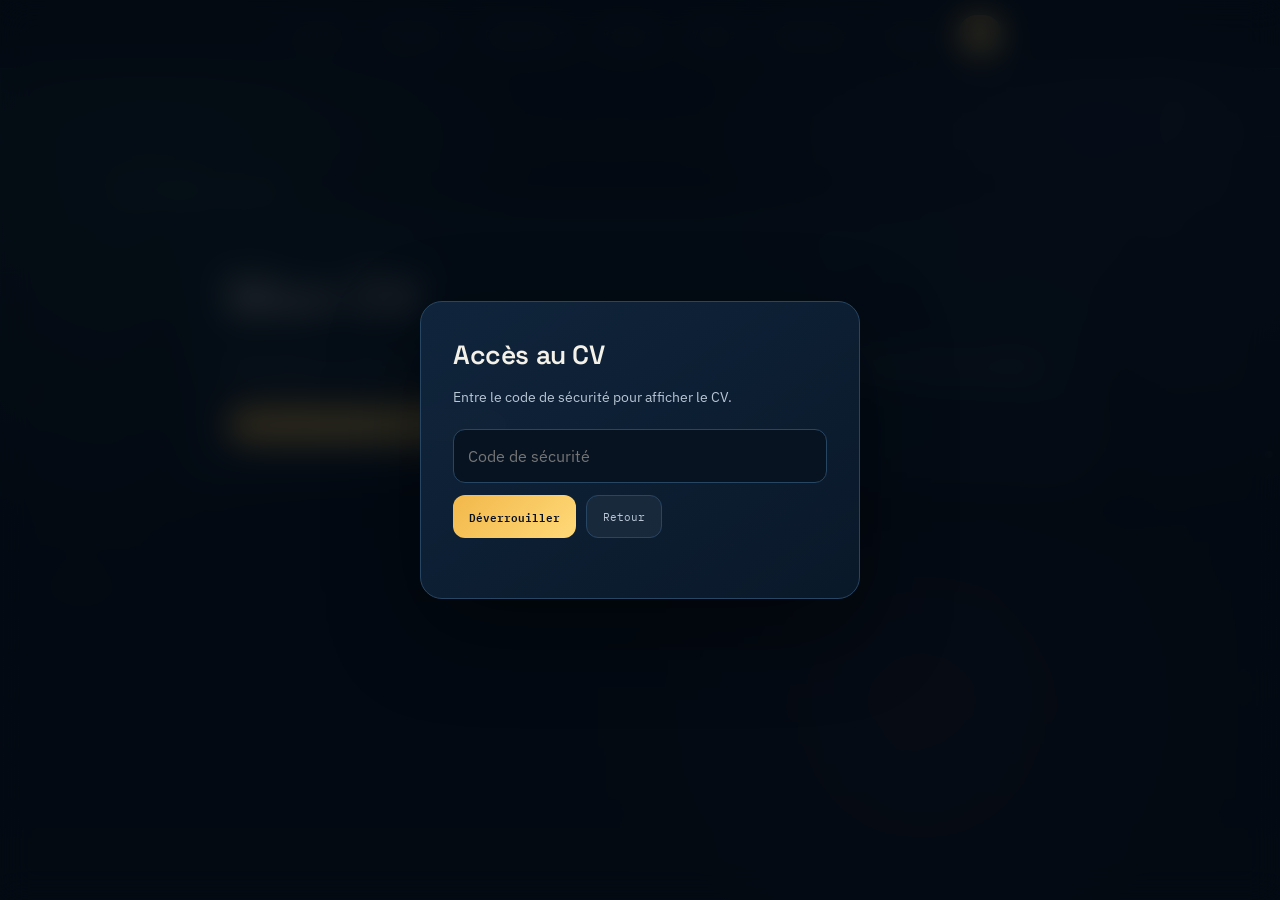
==== cv.html @ 7e49a208 "Add files via upload" ====
<!DOCTYPE html>
<html lang="fr">
<head>
<meta charset="UTF-8">
<meta name="viewport" content="width=device-width, initial-scale=1.0">
<title>Youssef Meftah — CV</title>
<link rel="preconnect" href="https://fonts.googleapis.com">
<link rel="preconnect" href="https://fonts.gstatic.com" crossorigin>
<link href="https://fonts.googleapis.com/css2?family=Space+Grotesk:wght@400;500;600;700&family=IBM+Plex+Sans:wght@400;500;600&family=IBM+Plex+Mono:wght@400;500&display=swap" rel="stylesheet">
<link rel="stylesheet" href="style.css">
</head>
<body>
<canvas id="netCanvas"></canvas><div class="bg-grid"></div><div class="bg-vignette"></div>
<nav class="rail">
  <div class="rail-nav">
    <a class="rail-dot" href="index.html"><span class="rail-label">Accueil</span></a>
    <a class="rail-dot" href="formation.html"><span class="rail-label">Formation</span></a>
    <a class="rail-dot" href="competences.html"><span class="rail-label">Compétences</span></a>
    <a class="rail-dot" href="projet.html"><span class="rail-label">Projets</span></a>
    <a class="rail-dot" href="veille.html"><span class="rail-label">Veille</span></a>
    <a class="rail-dot" href="experience.html"><span class="rail-label">Expérience</span></a>
    <a class="rail-dot" href="contact.html"><span class="rail-label">Contact</span></a>
    <a class="rail-dot active" href="cv.html"><span class="rail-label">CV</span></a>
  </div>
</nav>
<main>
  <section class="cv-page">
    <div class="section-tag">DOCUMENT SÉCURISÉ</div>
    <div class="cv-card">
      <h1>Mon CV</h1>
      <p>Cette page est protégée par un code. Une fois déverrouillée, le CV PDF sera affiché directement dans le portfolio.</p>
      <a class="cv-link" id="openPdf" href="#">Ouvrir le PDF dans un nouvel onglet ↗</a>
      <iframe class="cv-frame" id="cvFrame" title="CV de Youssef Meftah" hidden></iframe>
    </div>
  </section>
</main>
<div class="password-overlay" id="passwordOverlay">
  <form class="password-box" id="passwordForm">
    <h2>Accès au CV</h2>
    <p>Entre le code de sécurité pour afficher le CV.</p>
    <input id="passwordInput" type="password" autocomplete="off" placeholder="Code de sécurité" aria-label="Code de sécurité">
    <div class="password-actions"><button class="password-submit" type="submit">Déverrouiller</button><button class="password-cancel" type="button" id="cancelBtn">Retour</button></div>
    <div class="password-error" id="passwordError"></div>
  </form>
</div>
<script src="script.js"></script>
<script>
// Code modifiable ici si tu veux en choisir un autre.
const CV_PASSWORD = 'YM2026';
// Le lien Drive fourni sert de source du PDF tant que le fichier PDF n'est pas placé localement dans /cv.pdf.
const CV_URL = 'https://drive.google.com/file/d/17e1IeGtZSsavejXUnWCN0f8Q3zeTDDX7/view?usp=sharing';
const overlay=document.getElementById('passwordOverlay');
const form=document.getElementById('passwordForm');
const input=document.getElementById('passwordInput');
const error=document.getElementById('passwordError');
const frame=document.getElementById('cvFrame');
const openPdf=document.getElementById('openPdf');
const cancel=document.getElementById('cancelBtn');
form.addEventListener('submit',(e)=>{
  e.preventDefault();
  if(input.value===CV_PASSWORD){
    overlay.classList.add('hidden');
    frame.hidden=false;
    frame.src=CV_URL;
    openPdf.href=CV_URL;
    openPdf.target='_blank';
    sessionStorage.setItem('cv_unlocked','1');
  }else{ error.textContent='Code incorrect. Réessaie.'; input.select(); }
});
cancel.addEventListener('click',()=>location.href='index.html');
if(sessionStorage.getItem('cv_unlocked')==='1'){
  overlay.classList.add('hidden'); frame.hidden=false; frame.src=CV_URL; openPdf.href=CV_URL; openPdf.target='_blank';
}
</script>
</body>
</html>
---- style.css ----
:root{
  --ink:#07111f;
  --ink-2:#0b1a2d;
  --panel:#10253d;
  --panel-2:#0d2035;
  --line:#274664;
  --line-soft:#1b3550;
  --paper:#f4f1e8;
  --paper-dim:#b8c6d5;
  --paper-faint:#7f95aa;
  --amber:#f2b84b;
  --teal:#62d0bd;
  --violet:#a99cff;
  --pink:#ef7fc2;
  --blue:#6eb7ff;
  --max:1180px;
}

*{margin:0;padding:0;box-sizing:border-box;}
html{scroll-behavior:smooth;}
body{
  background:var(--ink);
  color:var(--paper);
  font-family:'IBM Plex Sans',sans-serif;
  font-size:16px;line-height:1.65;
  -webkit-font-smoothing:antialiased;overflow-x:hidden;
}
h1,h2,h3,.display{font-family:'Space Grotesk',sans-serif;font-weight:600;letter-spacing:-.015em;color:var(--paper);}
.mono{font-family:'IBM Plex Mono',monospace;} a{color:inherit;text-decoration:none;}

.bg-grid{position:fixed;inset:0;z-index:0;background-image:linear-gradient(rgba(39,70,100,.45) 1px,transparent 1px),linear-gradient(90deg,rgba(39,70,100,.45) 1px,transparent 1px);background-size:68px 68px;opacity:.42;mask-image:radial-gradient(ellipse 90% 75% at 50% 0%,black 45%,transparent 92%);-webkit-mask-image:radial-gradient(ellipse 90% 75% at 50% 0%,black 45%,transparent 92%);}
#netCanvas{position:fixed;inset:0;z-index:0;width:100%;height:100%;opacity:.72;}
.bg-vignette{position:fixed;inset:0;z-index:0;background:radial-gradient(circle at 12% 18%,rgba(98,208,189,.11),transparent 28%),radial-gradient(circle at 86% 12%,rgba(169,156,255,.12),transparent 30%),radial-gradient(circle at 72% 78%,rgba(239,127,194,.08),transparent 25%),linear-gradient(180deg,transparent 0%,var(--ink) 94%);pointer-events:none;}

/* navigation */
.rail{position:fixed;top:0;left:0;right:0;width:auto;height:auto;display:flex;align-items:center;justify-content:center;padding:15px 24px;border-right:0;border-bottom:1px solid rgba(98,208,189,.16);z-index:20;background:rgba(7,17,31,.82);backdrop-filter:blur(16px);box-shadow:0 8px 35px rgba(0,0,0,.18);}
.rail-mark,.rail-foot{display:none;}
.rail-nav{display:flex;align-items:center;justify-content:center;gap:7px;flex-wrap:wrap;}
.rail-dot{position:relative;width:auto;height:auto;border:1px solid transparent;border-radius:999px;background:transparent;cursor:pointer;transition:background .25s,border-color .25s,color .25s,transform .25s;padding:9px 14px;color:var(--paper-dim);font-family:'IBM Plex Mono',monospace;font-size:11px;letter-spacing:.035em;}
.rail-dot .rail-label{position:static;transform:none;opacity:1;pointer-events:auto;color:inherit;font:inherit;}
.rail-dot:hover{color:var(--paper);border-color:var(--line);background:rgba(98,208,189,.07);transform:translateY(-1px);}
.rail-dot.active{color:var(--ink);background:linear-gradient(135deg,var(--amber),#ffd978);border-color:var(--amber);transform:none;box-shadow:0 6px 18px rgba(242,184,75,.18);}
.topbar{display:none;}

main{flex:1;margin-left:0;width:100%;padding-top:82px;position:relative;z-index:1;}
section{position:relative;padding:120px 64px;max-width:var(--max);margin:0 auto;}
.section-tag{font-family:'IBM Plex Mono',monospace;font-size:12px;color:var(--teal);letter-spacing:.07em;margin-bottom:14px;display:flex;align-items:center;gap:8px;}
.section-tag::before{content:"";width:28px;height:2px;background:linear-gradient(90deg,var(--teal),var(--violet));border-radius:2px;}

#accueil{min-height:calc(100vh - 82px);display:flex;flex-direction:column;justify-content:center;padding-top:70px;padding-bottom:70px;}
.hero-eyebrow{font-family:'IBM Plex Mono',monospace;font-size:13px;color:var(--paper-dim);margin-bottom:22px;opacity:0;animation:riseIn .7s ease forwards .1s;}
.hero-title{font-size:clamp(3.2rem,8vw,6.8rem);line-height:.94;font-weight:700;opacity:0;animation:riseIn .8s ease forwards .25s;background:linear-gradient(105deg,var(--paper) 18%,var(--amber) 52%,var(--pink) 76%,var(--teal) 100%);-webkit-background-clip:text;background-clip:text;-webkit-text-fill-color:transparent;color:var(--paper);}
.hero-role{font-size:clamp(1.1rem,2vw,1.5rem);color:var(--paper-dim);font-weight:400;margin-top:20px;max-width:720px;opacity:0;animation:riseIn .8s ease forwards .4s;}
@keyframes riseIn{from{opacity:0;transform:translateY(16px)}to{opacity:1;transform:translateY(0)}}
.status-panel{margin-top:52px;display:grid;grid-template-columns:repeat(4,minmax(140px,1fr));max-width:900px;border:1px solid var(--line);border-radius:18px;overflow:hidden;background:linear-gradient(135deg,rgba(16,37,61,.74),rgba(13,32,53,.55));box-shadow:0 18px 50px rgba(0,0,0,.16);opacity:0;animation:riseIn .8s ease forwards .6s;}
.status-item{padding:20px 22px;border-right:1px solid var(--line);}.status-item:last-child{border-right:none;}
.status-label{font-family:'IBM Plex Mono',monospace;font-size:10.5px;letter-spacing:.08em;color:var(--paper-faint);margin-bottom:8px;}
.status-value{font-size:14.5px;color:var(--paper);font-weight:500;display:flex;align-items:center;gap:7px;}.led{width:7px;height:7px;border-radius:50%;background:var(--teal);box-shadow:0 0 10px var(--teal);animation:pulse 2.4s ease-in-out infinite;flex-shrink:0;}@keyframes pulse{0%,100%{opacity:1}50%{opacity:.35}}

.timeline{margin-top:50px;display:flex;flex-direction:column}.timeline-item{display:grid;grid-template-columns:110px 30px 1fr;gap:0 24px;padding-bottom:44px;position:relative}.timeline-item:last-child{padding-bottom:0}.timeline-years{font-family:'IBM Plex Mono',monospace;font-size:13px;color:var(--teal);padding-top:2px}.timeline-rail{display:flex;flex-direction:column;align-items:center}.timeline-node{width:12px;height:12px;border:2px solid var(--amber);background:var(--ink);border-radius:50%;flex-shrink:0;margin-top:2px;box-shadow:0 0 14px rgba(242,184,75,.25)}.timeline-node.violet{border-color:var(--violet)}.timeline-line{width:1px;flex:1;background:linear-gradient(var(--line),rgba(39,70,100,.1));margin-top:6px}.timeline-item:last-child .timeline-line{display:none}.timeline-content h3{font-size:1.15rem;margin-bottom:6px}.timeline-content .school{color:var(--paper-dim);font-size:14px;margin-bottom:10px}.timeline-content p{color:var(--paper-faint);font-size:14.5px;max-width:560px}.status-chip{display:inline-block;margin-top:12px;font-family:'IBM Plex Mono',monospace;font-size:10.5px;letter-spacing:.05em;padding:5px 11px;border:1px solid var(--line);border-radius:999px;color:var(--paper-dim);}

.skills-grid{margin-top:50px;display:grid;grid-template-columns:repeat(2,1fr);border-top:1px solid var(--line);border-left:1px solid var(--line);border-radius:16px;overflow:hidden}.skill-mod{border-right:1px solid var(--line);border-bottom:1px solid var(--line);border-top:3px solid var(--line);padding:32px 34px;background:rgba(16,37,61,.3)}.skill-mod.c-teal{border-top-color:var(--teal)}.skill-mod.c-amber{border-top-color:var(--amber)}.skill-mod.c-violet{border-top-color:var(--violet)}.skill-mod-head{display:flex;align-items:center;justify-content:space-between;margin-bottom:18px}.skill-mod h3{font-size:1.05rem}.skill-index{font-family:'IBM Plex Mono',monospace;font-size:11px;color:var(--paper-faint)}.skill-mod ul{list-style:none;display:flex;flex-direction:column;gap:9px}.skill-mod li{font-size:14px;color:var(--paper-dim);padding-left:16px;position:relative}.skill-mod li::before{content:"";position:absolute;left:0;top:8px;width:7px;height:2px;background:var(--teal);border-radius:2px}.langs-row{margin-top:36px;display:flex;gap:56px;flex-wrap:wrap}.lang-item .status-label{margin-bottom:6px}.lang-bar{width:150px;height:4px;background:var(--line);position:relative;border-radius:5px}.lang-bar span{position:absolute;left:0;top:0;bottom:0;background:linear-gradient(90deg,var(--amber),var(--pink));border-radius:5px}.langs-list{margin-top:36px;display:flex;flex-wrap:wrap;gap:10px}.tag{font-family:'IBM Plex Mono',monospace;font-size:12px;color:var(--paper-dim);border:1px solid var(--line);border-radius:999px;padding:6px 12px;background:rgba(98,208,189,.03)}.block-label{font-family:'IBM Plex Mono',monospace;font-size:10.5px;letter-spacing:.08em;color:var(--paper-faint);margin-top:40px;margin-bottom:14px;}

.case-file{margin-top:50px;border:1px solid var(--line);border-radius:18px;overflow:hidden;background:rgba(16,37,61,.28);box-shadow:0 20px 55px rgba(0,0,0,.13)}.case-accent{height:5px;background:linear-gradient(90deg,var(--amber),var(--pink),var(--teal),var(--violet))}.case-head{padding:28px 34px;border-bottom:1px solid var(--line);display:flex;justify-content:space-between;align-items:flex-start;gap:24px;flex-wrap:wrap}.case-head h3{font-size:1.4rem;max-width:520px}.case-meta{display:flex;flex-direction:column;gap:6px;font-family:'IBM Plex Mono',monospace;font-size:11.5px;color:var(--paper-faint);text-align:right}.case-body{padding:30px 34px;display:grid;grid-template-columns:1fr 260px;gap:40px}.case-body p{color:var(--paper-dim);font-size:14.5px;margin-bottom:14px}.case-body p:last-child{margin-bottom:0}.case-side{border-left:1px solid var(--line);padding-left:28px}.case-side h4{font-family:'IBM Plex Mono',monospace;font-size:11px;letter-spacing:.06em;color:var(--teal);margin-bottom:14px}.case-side ul{list-style:none;display:flex;flex-direction:column;gap:10px}.case-side li{font-size:13.5px;color:var(--paper-dim);padding-left:14px;border-left:1px solid var(--line)}.secondary-note{margin-top:22px;font-size:13px;color:var(--paper-faint);font-family:'IBM Plex Mono',monospace;}
.veille-box{margin-top:44px;display:flex;align-items:flex-start;gap:24px;border:1px solid var(--line);border-radius:18px;padding:30px 34px;max-width:720px;background:rgba(16,37,61,.28)}.signal{width:12px;height:12px;border-radius:50%;background:var(--teal);margin-top:6px;flex-shrink:0;box-shadow:0 0 0 0 rgba(98,208,189,.5);animation:ring 2.6s ease-out infinite}@keyframes ring{0%{box-shadow:0 0 0 0 rgba(98,208,189,.4)}70%{box-shadow:0 0 0 14px rgba(98,208,189,0)}100%{box-shadow:0 0 0 0 rgba(98,208,189,0)}}.veille-box p{color:var(--paper-dim);font-size:14.5px;max-width:560px}
.exp-item{margin-top:44px;display:grid;grid-template-columns:220px 1fr;gap:32px;border-top:1px solid var(--line);padding-top:28px}.exp-when{font-family:'IBM Plex Mono',monospace;font-size:12.5px;color:var(--teal)}.exp-content h3{font-size:1.1rem;margin-bottom:6px}.exp-content .role{color:var(--paper-dim);font-size:14px;margin-bottom:10px}.exp-content p{color:var(--paper-faint);font-size:14px;max-width:560px}.exp-content p:not(:last-child){margin-bottom:8px}
#contact{padding-bottom:80px}.contact-grid{margin-top:46px;display:grid;grid-template-columns:1fr 1fr;gap:60px}.contact-line{display:flex;justify-content:space-between;padding:16px 0;border-bottom:1px solid var(--line-soft);font-size:14.5px}.contact-line span:first-child{font-family:'IBM Plex Mono',monospace;font-size:11px;color:var(--paper-faint);letter-spacing:.05em}.contact-line a,.contact-line span.val{color:var(--paper)}.contact-line a:hover{color:var(--amber)}.interests{display:flex;flex-wrap:wrap;gap:10px;margin-top:4px}
footer{display:none;}

/* CV */
.cv-page{min-height:calc(100vh - 82px);padding-top:100px}.cv-card{max-width:900px;margin:0 auto;border:1px solid var(--line);border-radius:22px;background:rgba(16,37,61,.38);padding:36px;box-shadow:0 25px 70px rgba(0,0,0,.2)}.cv-card h1{font-size:clamp(2rem,5vw,3.4rem);margin-bottom:10px}.cv-card>p{color:var(--paper-dim);margin-bottom:26px}.cv-link{display:inline-flex;align-items:center;gap:8px;padding:11px 16px;border-radius:999px;background:linear-gradient(135deg,var(--amber),#ffd978);color:var(--ink);font-family:'IBM Plex Mono',monospace;font-size:11px;font-weight:600}.cv-frame{width:100%;height:720px;margin-top:26px;border:1px solid var(--line);border-radius:14px;background:#fff;}
.password-overlay{position:fixed;inset:0;z-index:50;display:flex;align-items:center;justify-content:center;padding:24px;background:rgba(3,9,17,.82);backdrop-filter:blur(16px)}.password-box{width:min(440px,100%);padding:32px;border:1px solid var(--line);border-radius:22px;background:linear-gradient(145deg,rgba(16,37,61,.98),rgba(10,25,42,.98));box-shadow:0 30px 90px rgba(0,0,0,.45)}.password-box h2{font-size:1.65rem;margin-bottom:8px}.password-box p{color:var(--paper-dim);font-size:14px;margin-bottom:20px}.password-box input{width:100%;padding:13px 14px;border-radius:12px;border:1px solid var(--line);background:#071321;color:var(--paper);outline:none;font:inherit}.password-box input:focus{border-color:var(--teal);box-shadow:0 0 0 3px rgba(98,208,189,.1)}.password-actions{display:flex;gap:10px;margin-top:12px}.password-actions button{border:0;border-radius:12px;padding:12px 16px;font-family:'IBM Plex Mono',monospace;font-size:11px;cursor:pointer}.password-submit{background:linear-gradient(135deg,var(--amber),#ffd978);color:var(--ink);font-weight:600}.password-cancel{background:rgba(255,255,255,.05);color:var(--paper-dim);border:1px solid var(--line)!important}.password-error{color:#ff8e9e;font-size:12px;margin-top:10px;min-height:18px}.hidden{display:none!important}

@media (prefers-reduced-motion:reduce){.hero-eyebrow,.hero-title,.hero-role,.status-panel{animation:none;opacity:1}.led,.signal{animation:none}}
@media (max-width:860px){
  .rail{padding:10px 12px;justify-content:flex-start;overflow-x:auto}.rail-nav{justify-content:flex-start;flex-wrap:nowrap;min-width:max-content}.rail-dot{padding:8px 11px;font-size:10px}.rail-mark,.rail-foot{display:none}.topbar{display:none}main{padding-top:66px}section{padding:80px 24px}.status-panel{grid-template-columns:repeat(2,1fr)}.status-item:nth-child(2){border-right:none}.skills-grid{grid-template-columns:1fr}.case-body{grid-template-columns:1fr}.case-side{border-left:none;padding-left:0;border-top:1px solid var(--line);padding-top:22px}.exp-item{grid-template-columns:1fr;gap:10px}.contact-grid{grid-template-columns:1fr;gap:36px}.timeline-item{grid-template-columns:80px 24px 1fr}.cv-page{padding-top:75px}.cv-card{padding:24px}.cv-frame{height:65vh}
}
@media (max-width:560px){.status-panel{grid-template-columns:1fr}.status-item{border-right:none;border-bottom:1px solid var(--line)}.status-item:last-child{border-bottom:none}.rail-dot{padding:8px 9px}.rail-nav{gap:3px}.hero-title{font-size:clamp(3rem,18vw,5rem)}}
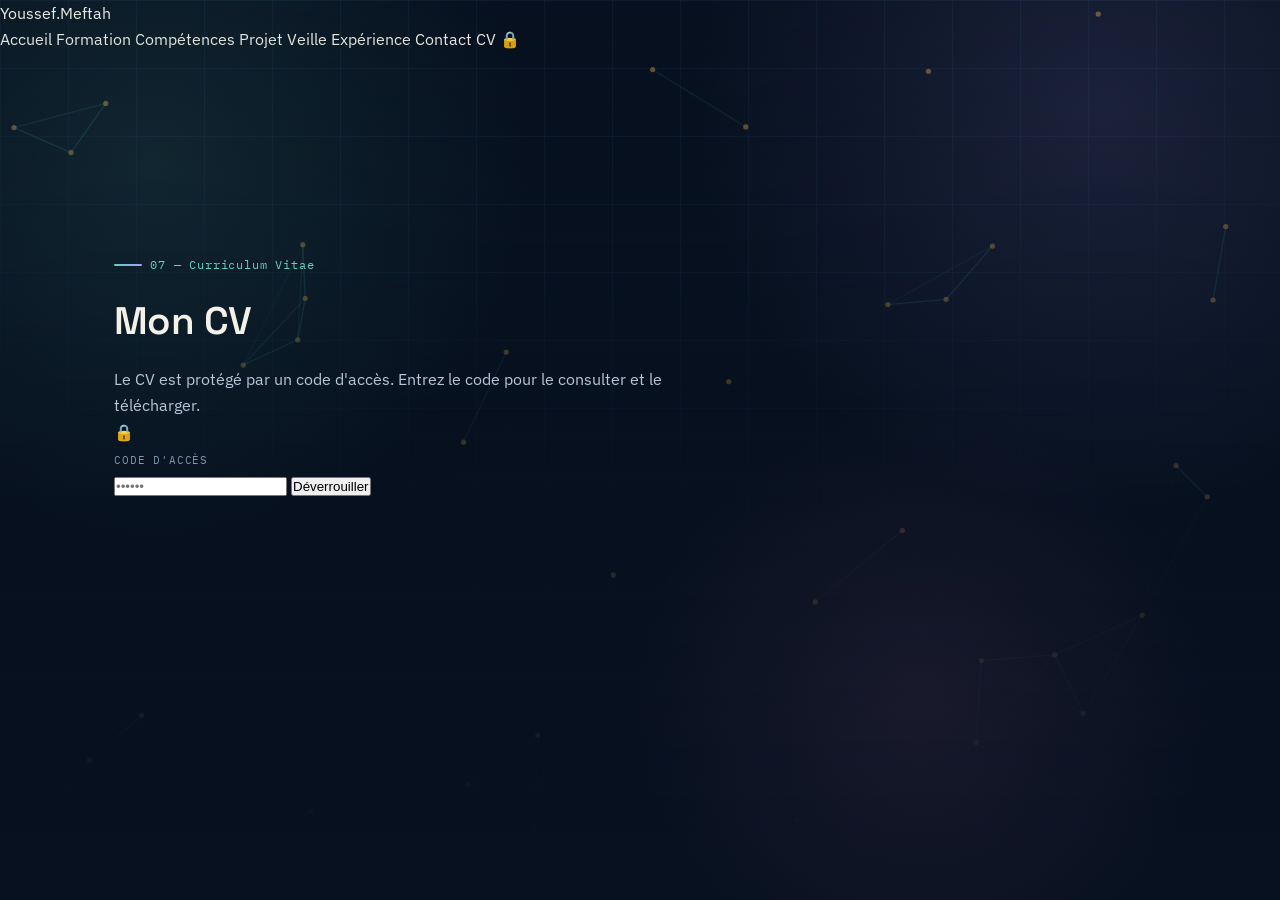
==== commit b6c6ee68: "Update cv.html" ====
--- a/cv.html
+++ b/cv.html
@@ -3,74 +3,67 @@
 <head>
 <meta charset="UTF-8">
 <meta name="viewport" content="width=device-width, initial-scale=1.0">
-<title>Youssef Meftah — CV</title>
+<title>CV — Youssef Meftah</title>
 <link rel="preconnect" href="https://fonts.googleapis.com">
 <link rel="preconnect" href="https://fonts.gstatic.com" crossorigin>
 <link href="https://fonts.googleapis.com/css2?family=Space+Grotesk:wght@400;500;600;700&family=IBM+Plex+Sans:wght@400;500;600&family=IBM+Plex+Mono:wght@400;500&display=swap" rel="stylesheet">
 <link rel="stylesheet" href="style.css">
 </head>
 <body>
-<canvas id="netCanvas"></canvas><div class="bg-grid"></div><div class="bg-vignette"></div>
-<nav class="rail">
-  <div class="rail-nav">
-    <a class="rail-dot" href="index.html"><span class="rail-label">Accueil</span></a>
-    <a class="rail-dot" href="formation.html"><span class="rail-label">Formation</span></a>
-    <a class="rail-dot" href="competences.html"><span class="rail-label">Compétences</span></a>
-    <a class="rail-dot" href="projet.html"><span class="rail-label">Projets</span></a>
-    <a class="rail-dot" href="veille.html"><span class="rail-label">Veille</span></a>
-    <a class="rail-dot" href="experience.html"><span class="rail-label">Expérience</span></a>
-    <a class="rail-dot" href="contact.html"><span class="rail-label">Contact</span></a>
-    <a class="rail-dot active" href="cv.html"><span class="rail-label">CV</span></a>
-  </div>
-</nav>
+
+<div class="page-transition"></div>
+<canvas id="netCanvas"></canvas>
+<div class="bg-grid"></div>
+<div class="bg-vignette"></div>
+
+<header class="topnav">
+  <a class="brand" href="index.html">Youssef<span>.</span>Meftah</a>
+  <nav class="topnav-links">
+    <a class="nav-link" href="index.html">Accueil</a>
+    <a class="nav-link" href="formation.html">Formation</a>
+    <a class="nav-link" href="competences.html">Compétences</a>
+    <a class="nav-link" href="projet.html">Projet</a>
+    <a class="nav-link" href="veille.html">Veille</a>
+    <a class="nav-link" href="experience.html">Expérience</a>
+    <a class="nav-link" href="contact.html">Contact</a>
+    <a class="nav-link active" href="cv.html">CV <span class="lock-ico">&#128274;</span></a>
+  </nav>
+</header>
+
 <main>
-  <section class="cv-page">
-    <div class="section-tag">DOCUMENT SÉCURISÉ</div>
-    <div class="cv-card">
-      <h1>Mon CV</h1>
-      <p>Cette page est protégée par un code. Une fois déverrouillée, le CV PDF sera affiché directement dans le portfolio.</p>
-      <a class="cv-link" id="openPdf" href="#">Ouvrir le PDF dans un nouvel onglet ↗</a>
-      <iframe class="cv-frame" id="cvFrame" title="CV de Youssef Meftah" hidden></iframe>
+  <section id="cv">
+    <div class="section-tag">07 — Curriculum Vitae</div>
+    <h2 style="font-size:clamp(1.8rem,3vw,2.6rem)">Mon CV</h2>
+    <p style="color:var(--paper-dim); max-width:560px; margin-top:14px;">Le CV est protégé par un code d'accès. Entrez le code pour le consulter et le télécharger.</p>
+
+    <div class="cv-gate" id="cvGate">
+      <div class="cv-gate-icon">&#128274;</div>
+      <div class="cv-gate-body">
+        <label for="cvCode" class="status-label mono">CODE D'ACCÈS</label>
+        <div class="cv-gate-row">
+          <input id="cvCode" class="cv-input" type="password" inputmode="numeric" placeholder="••••••" autocomplete="off">
+          <button id="cvUnlock" class="cv-btn">Déverrouiller</button>
+        </div>
+        <div id="cvError" class="cv-error"></div>
+      </div>
+    </div>
+
+    <div class="cv-unlocked" id="cvUnlocked" hidden>
+      <div class="cv-toolbar">
+        <span class="status-label mono">CV_YOUSSEF_MEFTAH.PDF</span>
+        <a id="cvDownload" class="cv-btn cv-btn-ghost" href="cv-youssef-meftah.pdf" download>Télécharger</a>
+      </div>
+      <div class="cv-frame-wrap">
+        <iframe id="cvFrame" class="cv-frame" title="CV Youssef Meftah" src=""></iframe>
+      </div>
     </div>
   </section>
+
+  <footer>
+    <span>YOUSSEF MEFTAH · BTS SIO SISR · LYCÉE DE CACHAN</span>
+  </footer>
 </main>
-<div class="password-overlay" id="passwordOverlay">
-  <form class="password-box" id="passwordForm">
-    <h2>Accès au CV</h2>
-    <p>Entre le code de sécurité pour afficher le CV.</p>
-    <input id="passwordInput" type="password" autocomplete="off" placeholder="Code de sécurité" aria-label="Code de sécurité">
-    <div class="password-actions"><button class="password-submit" type="submit">Déverrouiller</button><button class="password-cancel" type="button" id="cancelBtn">Retour</button></div>
-    <div class="password-error" id="passwordError"></div>
-  </form>
-</div>
+
 <script src="script.js"></script>
-<script>
-// Code modifiable ici si tu veux en choisir un autre.
-const CV_PASSWORD = 'YM2026';
-// Le lien Drive fourni sert de source du PDF tant que le fichier PDF n'est pas placé localement dans /cv.pdf.
-const CV_URL = 'https://drive.google.com/file/d/17e1IeGtZSsavejXUnWCN0f8Q3zeTDDX7/view?usp=sharing';
-const overlay=document.getElementById('passwordOverlay');
-const form=document.getElementById('passwordForm');
-const input=document.getElementById('passwordInput');
-const error=document.getElementById('passwordError');
-const frame=document.getElementById('cvFrame');
-const openPdf=document.getElementById('openPdf');
-const cancel=document.getElementById('cancelBtn');
-form.addEventListener('submit',(e)=>{
-  e.preventDefault();
-  if(input.value===CV_PASSWORD){
-    overlay.classList.add('hidden');
-    frame.hidden=false;
-    frame.src=CV_URL;
-    openPdf.href=CV_URL;
-    openPdf.target='_blank';
-    sessionStorage.setItem('cv_unlocked','1');
-  }else{ error.textContent='Code incorrect. Réessaie.'; input.select(); }
-});
-cancel.addEventListener('click',()=>location.href='index.html');
-if(sessionStorage.getItem('cv_unlocked')==='1'){
-  overlay.classList.add('hidden'); frame.hidden=false; frame.src=CV_URL; openPdf.href=CV_URL; openPdf.target='_blank';
-}
-</script>
 </body>
 </html>
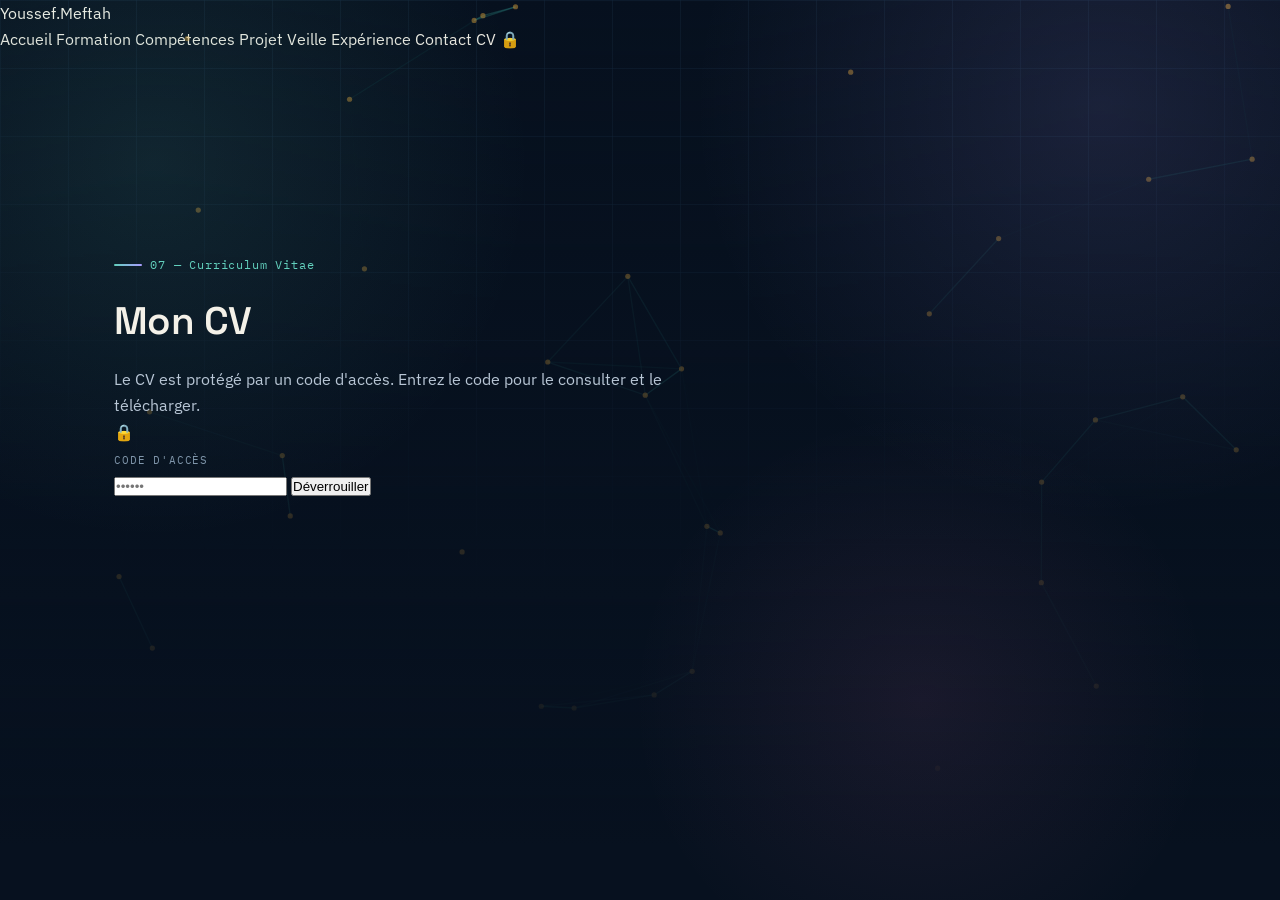
==== commit 9d871b24: "Update cv.html" ====
--- a/cv.html
+++ b/cv.html
@@ -51,7 +51,7 @@
     <div class="cv-unlocked" id="cvUnlocked" hidden>
       <div class="cv-toolbar">
         <span class="status-label mono">CV_YOUSSEF_MEFTAH.PDF</span>
-        <a id="cvDownload" class="cv-btn cv-btn-ghost" href="cv-youssef-meftah.pdf" download>Télécharger</a>
+        <a id="cvDownload" class="cv-btn cv-btn-ghost" download="CV_Youssef_Meftah.pdf">Télécharger</a>
       </div>
       <div class="cv-frame-wrap">
         <iframe id="cvFrame" class="cv-frame" title="CV Youssef Meftah" src=""></iframe>
@@ -65,5 +65,46 @@
 </main>
 
 <script src="script.js"></script>
+<script>
+(function(){
+  const gate = document.getElementById('cvGate');
+  if(!gate) return;
+
+  const CODE = '2007';
+  const input = document.getElementById('cvCode');
+  const btn = document.getElementById('cvUnlock');
+  const error = document.getElementById('cvError');
+  const unlocked = document.getElementById('cvUnlocked');
+  const frame = document.getElementById('cvFrame');
+  const downloadLink = document.getElementById('cvDownload');
+  const PDF_B64 = "[base64]/mTPmR2bxTm8ebh/6zbGZfh12y8d8bNabfjXkw+40LHPzlJ83/aRNzWqzPJ4/jT+X224/mZabH18Px7x96Ne7yXzeTL+Vi4fj8Nq8uxpfH27zr+7H6bHrDx+vdy+r95Ppl2GVh03//J8jj6f9/iVvc39sZpPFolnldfljn7r9526bm+m/7/tz6vvrPjdp/NwSvdyt8mHfLfPQ9c95Mp/NFs087heT3K/+utamC97ztF7+7Ibz2Vl5LUq3Y99cotPYdxdoYY+/19Jp1o5tPH+F9rGvAx08I+iL6vsvq76q+rrqm6pvq76r+v5Pt5W/batOVUvVWrVV7VVH1ZW/rfxt5W8rf1v528rfVv628if609j0l1Ga/jJK05/w/0z0l1Ga/jJK019GafoTnkWiP+E5JvoTnl2iP+HZJfrLKE1/GaXpL6M0/WWUpr+MyVzoF/iFfoFf6Bf4hX6BX+gX+IV+gV/oF/iFfoFf6Bf4hX6BX+gX+IV+gV/oF/iFfoFf6Bf4hX6BX+lX+JV+hV/pV/iVfoVf6Vf4lX6FX+lX+JV+hV/pV/iVfoVf6Vf4lX6FX+lX+JV+hV/pV/iVfoXf6Df4jX6D3+g3+I1+g9/oN/iNfoPf6Df4jX6D3+g3+I1+g9/oN/iNfoPf6Df4jX6D3+g3+I1+g9/pd/idfoff6Xf4nX6H3+l3+J1+h9/pd/idfoff6Xf4nX6H3+l3+J1+h9/pd/idfoff6Xf4nX6HP+gP+IP+gD/oD/iD/oA/6A/4g/6AP+gP+IP+gD/oD/iD/oA/6A/4g/6AP+gP+IP+gD/oD/iD/vOGOG8C7AqsvbdFtDwNQ9lR424cFw9WzqbPb+tzv9vjLrx/[base64]/p73nXNYzLrdbnf5/z8/xpl5Z+Z9n/fZn+d9ZkCEEUJmtBQRlD9+QnLqtMlr7oc778M+qbS6uFZpMtYjhPvDHlw6r0G9+pl+EkJcLuyF5bWzq6/l5n6JEL8R+u+YXbWgfNTWtUEICfD86pEVnuKyXnNyhyA04l54PqACblieMJyE61fhukdFdcP1kQ8mN8J1C8DfVuUtLb4Qdmo7QlkUh3eqi6+vFZ8Q+yKUXQXXak1xtacu9sFP4PpuhIam13rrGy6dRNMQuqmZPq+t89QuKt78MVyfQ8jwKML8Km4/EgCfNGEtzBCln8m7qJwLAAqMEiEiz3H8x6jm0l9Q+yWlR1ECj1RTfnlWGVKReumSGKQF4XWGany2COFLly4h/QcjzM4mJGKFtZayuxzwkYcZRWRA/[base64]/vQeRi9DC8XRgvTaG/GKQrrG+FF/KWQwWWgKXw1P5TfxS/jd0GPRr6cX4aa4JjBvcWv5xfyb/IL0RSKGc6lO8UDrcNjcBxax63DI7ETj+SOoOcZ/sPwOjxYeEN4Ax1Hx3E+9NyB5nMKfgV/hZPxFLwLRn2DvsHRcJXOpeML+GPAeA16i0wRFLQOrcABcLUfHQG8z6OvUD0PUNEK4TjXRziOXkRn0LtwH6E5mINjJOkrHIftS7QNzQHOnMGccFwMMsTw5dx3qAXfxG3lvsNxmIMtAEcDN2eSI3wR/wp/BzwF7mCOpJFoMhyO02kP4TheB1icEcvxAuhHt4UwTwv3IrcXaDyITgFdMDs3nVvIrUOn8E68DzBG6Ba8ky8ylPDhaJ24jp+CLlDeoLe4I8CPfMaPu9BdYj/0DS+iL0kuLuK3UY4hl/[base64]/C289pqg+W7r+rEBBgDnmY/+NUzhrkBPcGekc2AZvN7cCPcn3LprKCI5XB/HLs/Gp1g/S+/X0Hvg09aRqZwGaB9Agp/BhEc7JbRcpHw2I5E2/stxw4DPhcBmxg7iQs8jwvPHi8TjmtntY246Mp4VFI8AO5bnAhyuwNoDXiaA1I5FMjb2hh5hym4mLdwhbaG3KEt1j1mDW4iv+d2Qf/AZ8DQHXvQdh6j5Jc75o+pIT3a3ud2aRrzBNFwuI3hLaNot5XcLd6Flks8MWBORIrt2JCW1IyMfij5XFtLCgbsYwgwNAZMsyJN09Lo3MLx9he1mXhz+2Ftve43XiTbSQXApPKJclsFfA8PMBHP8bxIJFtb2/sU/4sAOgXb49hGKj5/43OABCZMdx3OXSDVBOEgeONoNNbdzyng30eEGAKtxt9HOWSCVtjN0VGREeFhoSHBgQF2m9ViNimypGtymBikAotCKO5DzqUeGwKz+Y4pmMQEppEYRwzb4wLZnh7Ddgw3yYoiLBWfKsYO7aksHKE1FZ0q0r4rOl2k/[base64]/wDCc5oArB70bEoUdQaKB2C1wDg60Xw0depLwzXjxp976zxbEfPHa12fx5rJXPfBP1Y5c/HbzqIl5X06enK+9jfsKSQlYHDyMxwPF3nse2/2a/PFZKTZc650saGfEXs8+vfclCxmOBT4rffAI7UntUzx8+MgRoGnDL501vAj+2AjxNhxiahoqdaeHG8PCnE5jaGi4Cz1kSnoodm2vh8LEh0xrQwPWRISt7+/s1ydcJpJDliVrPyla7iNZXf1t7ze3ANkXvqF0U07YzqVeHHKO3bFdSAHvYrAJn9N9aiyOFYHEtNQBQGF8ajCQHRfbE9gBrj8tpst1SJd+YtqovHGjR+eOG7XvnXf27Xv33XbXKfKHD35Yvu/48X10H52XN3r0uDyuYmFd/cKF9XULt/31wIGTJw/[base64]/xO+157dsXm3r20t699ae7MbfnjJvZ7IHP49vkjGlLJae3q7J01T2nn5moHq7NHYsfJ35+Zkz5n0CPNkZHapylJgwfETtbeTp4/qn5zQgJICXwebmI+z+FW8D1oOQ/+jvhcNXhe6uhwk8/FQf8m7SvCQzw3U6+LthgesRgwLyGjnbdZwEM2pwZQt2tjXrcnl94/gFLrCAogvPbu2t+vXIMTli5don31LQZtw89//bk2+NQpbZAeA7ZoX3HfMdgRbjPaIj5iMRsUu4iIBbxHaosfcOCAgPT+XHxMcIAjiDNsWQo/OGHNyt+v1b66gF8+dQq/9PnX2rCTJ7UR3+pwE7gMXgS9taNsdy+b2ajIBh5crWKSiPAHu8myPkAyKUQW7QQTDll5o2wWAyCENKe+D3sI80uUG82p8I9qHDZjgwsYI8T3xQMFe5rdxYvaU3hMrrZ7u7YrF+exw3Y8jn/+jzuX79W24Sl7l+/84/Kn8BRt21MMJ4i+wkmBB18S67YhA3lUxlsFiUcBnCKa6NxtQ5pB3S8OgTMIARw+zAeO3k7e4pT2by60f8MpAt9+saX9Imdq4UwUZrV2isvAN4GncrpN5DG0jQZyCLwicI1F8jZ/JIfg++3xMnyT9qZ2F4RrGOvF+7mz3Gk9Xj/Ogi8PXO8Mv16uof1u7rR2SufpW+AQ6FwE2Z9G27jO+J7c0hneYYLFdC10aTjXwnQsEHKB5TyHMEluZuK8eDgFku84zvJB+99PCce/r6Z+pgRylWSfn41zB8o7rGSHY711TSgKNoWIwQFBoTATU9Bz1ImmYFtPMBu7jRoMtqEYFdnZkeysXLRozpxFC+dArDukvaed0A5hN47HPbGba8Gh589rn2jnP/[base64]/RDEH7Gnw+WB6N+3xMbE+aGOixrg9O1xvdsCb7HnhI26Htq//4uqrjs9c+8ugj6zbfd8+dN844OLPuwyqInTF3Elf886s++NjlwgkDBs4pLa/87toZk2b2TsBhqvrcoZseZTFvOqsPHIeWGY1wqzjGTMwohhCzCxGjYaeAyXIZmxTI2yTeFAQuEEy3JZWJ5RxNQgN8QuF90VymiRp4jDiqJnbuK20a3urGO44f1+5vn8OvaV9BdrYVaH/TvsQ2PAb4+DDYAqz7YFU/1B3LGyJXhe0w2FbbVwXtMOwyc0+g5eY1USQW4ZBgJRrZoiCxgOBpu+CzjY8o27RzgAS1SQdlDnIEoW78o2w7QQ60z0ucCo4Gp2h/0t5b8v3CG04W371p090T9ldBwn/+Y5NZ++LiV9qFfqk4OTv7jsZ5t/fpS/mzBPCLEy6ArfZAA93RgWhHsLgjwrTavMq2I3Z9xBqXSQ5zEldgmDMkuoeL2u0524Vmhh4V64V3qFC7ZC5Yj4EGQDWVoaobc2owd94DP+UeD543a1v+jkO24euuPY+d2svad9op7XnciLNmv8Cducn3wx3RWvr2eW5/v37axRNfaqfxHbgS1+FHVaqbYH8XgKciynKHCE6OcLyTEM4lADsJpOEEI4PtfT0HB+/XLRvbZSAYz3AbDSRM6EnSSTYRZgTGOHAMjrmD97Tv0+7g4tv7CcdP/MDz+8DjLQb+BDBfFoeS0Sh3r1BT/A4k7ohCTX3ByqPWpIQ6ZBPpEWbtHeboKYeFx5Mwa8+YHilgCODjKIsC/CnixZZzNPPJ6M4xF00fesTotqqbh9oDEopAfwdgJ/daVUND1dy6Om3R7XfiMBCzFYfddfuaB8ElfgDse/fBr0qnTyspmTa9lFs/r6amsbHG27gkYfuSAy+/dHDJ9oTeB+794OzZD+49gCdOLSqaOnVWEZX9HKDNArIP1WVvcO5QYJ2/it8BurjDtj54jSvCZQgLDEGxYWYm++a2tnM6Ic1+gx6o6+FASIZiIRnyyzu2J/bjDoQemb6tYMch+8h1085rH+MMbMA9sFu7U9tXeQgv8ZSDUpSXx+CgPiDv1FRsfO/vOFabp63R7tGmRnMXbrrpdzff/LubbmL2fB4OeXwRW+NFuC3cNrSb3yYKGJbfgbDEA4ulDtUX8+h2HldqD9CdL9IWa1v19SqHlkGspXDo+tPlDpQg1tKAu1shPFuCBioMGIugsAaFKKVHXh/I7yD6Uri+CMxb/OvgE2iocJJ/BXQz2m0TaJoikD+JewAm4g00DWJRswWSEJlz4HQsnGwbQppbNYEjR7Q92lOt+M0W/KaO4wkcL5wkJ320mtGj3FPio7wkYB5JLL1hxQaWFDjYdkLgKKRWjZz87P3Pf4yPKEB+JPB/wnsMIjDMQIF04BOYjilCDAZ5iRxp1fq1aP1awYtRXJaDzUWDHUSiGDTaHR8ZJnC86LSiu6Ns91lXmTYFLo+6SxUFGYc5kcwFW6MRF4Vj2Tr+GI0GvnAAoqFu43MIdjQPi2HLwm4xK5XagRVDAi0Aq7mXtAeGz3FnpBdNumZ/+YJXZ1zEKG+me2RvXab4u34FS0oG9Z+elD1+xHA8qHevV54reXBqxtVj+z5PqwIcuk1bb/AKG8F+x6Eq9yCTlfRPyR2XZg11yuFkrzUtRd7rdKTstT49sMdex9MjVuSl9c8NE0NNvcNQ74CohLBeOQG9eif0H5pH0wWIa6AJNm3IywEscgPj2K3mCzbw2al233KHHlNwF/PF1Dp6+hYJ6Wn6aje+Zw9KM8uuQ4J5akQhIh8X2yNez7sH9ABe0HUymFMcGVY5beqcudOmVOJ1UbdM3fHuXx+fekvUW4vuGTR4lnZ2a8Oxaff/Ya6nDJOVN7ZNnbtYO7HmGW3v0qW33n7jjXj8ng9xzcKx47R92rvxXPjCe1bcsGD5cm3aqPHfv/pqa/[base64]/AaXoC1u34bXHsY27UvheGsfzsUVULsmtOYm3AG8k2BFo6J8tysAPWM9KD4Ttlx+JlSExURAlMkqh4bzBhIcZQp22AzBThID/jeVlhbt/iKLbk6wZaS4ZRRri02OzY/l8QzsS6vsgf6GnnUlwDJEz60Crp0589rj/9fQ2ND4f9zoRbdr72vvtC/jhuOBOKScrMzPG3eN1txeX1JaXKwt4Jw9Xlj+12PC8f1vVq9lPqUc4sZ08AVONNgdZrLJKJiYIQvcSWw75fVkTVhgXxMS+4TZYDXpT/K1ZttLOtYpe5LDZ4VzeIaLrZ/15EBfOVNLoGYgTJ/z0WLtLi0X78GNiz+aM/do/Z9bWv5cf3RuwcCr8CbsweV401UDtTdyRmrfffKx9t3IHOajgK9iBuNrCEpyO9AheTk+FCxxwQoS+tqSULBM9JUHeB8/91J25TshIcB2n7FiYFGIvjIVgWPc0Dtbvv/u8/av8WpciMfNrywvr7xea4JtDr+r7bpPT3/wCY4rbvBo3z36mPatp6GY8ofVVAEPI0pxB/GHxIPcIbRcOqRgQQaJImJiomxu9ssv5SmbOd9cawYD8Ectuu3nre113Oz2tdyWH05CEndK+xT27XQFp8/xBswhoz5ue8ccAmYTKPoELP1h4I35xlpjN/AdwLUlftDtt/lk28r8/Fi3yxkW7Bdv2DMRHQKOiAp39jOloeTAvmKfKJgLUnwaJ5vZcg42n6iptHfNigb2usCx+WTNd5c1TaSF1nu11//ABL4f/24Vti9Y/O2ij77/8tSQ2QmfcVO82dlM6JX4YSr0UdnapS8+1zSrDcfSFy2MF8I3jN9XuwO5Q9JBHi1XROAEhKMOdrPEYMjFIcAPt4PWkqyCVbQarFK+uQh4v8GsXMZ9vIy7itZY21+lLGp/hcsAG14ATEK+ObmhbE2c+DR6nqPzwPp5bJO1cGyTrfBaWOYh5L5qqr6gxk/[base64]/8XHs/4tSi2ncyrp/mYtqHtl3gctv3dPCd2ZaAQtxGqvM8DiaIiOBsKK/P+RM/CoyZzQ95YDBsnIH6BhP6szuNDDBIBm4A5iR6IpysyHiAosguxcARJAE7jIIsEQ4LitiPV/ohMIA23fXqPGnuqFv6I5LkX19Y2fqiXOasklWO5hyGaCladih9uGHcaG48l2vIVSZzUw1TlQrOa/Aqq7h7pXvlx7gmQ5MSxmMe1vnB2Elslt7YRQbhdDIeu8koaZI0Vc63VODZxCPNkYsst0h3yg9IoRB9Ain36Mo/jrHwU3BTk/DftPu1bRe1bdpK4XjbGRLd2ocf2XaSuH7Y39VeZLTIHWkYQN9ADoBExEWJf14SRGzg+vGGfrofYYUJneqMLmthntFqoLXZ/oqIjE7xKjwKjxEn4alivnE2rhCLjPvwU6LFyYUZrubSDDlAvNswkZtmKOcqDUYmesze6VC0d3LRuForaD/DMEY8AoxRm+99MPgksdxXT0p1B4o7A9BO0/qANaFyX+tA0tfR57J6ktuInCGBNmeyc5hTAN/ucza06kj8tSU4kvKmF15oevKFF57EFXiNVgELjrXabLyWP6G1tXymtWH+sxbM4xCtTFulrdbK8Ho8B8/F6/2xhsVwBQWifu5g006DcSdaLgeaDViy9eWNEhhSkO54/NGGFZl2IQempNNAzIOtxnREnv3cEhyJ+8GC4qxG3+4cr73hhlowgU8/a29v5Q9qs6rLyqp0fmjHGT+sKByVuMPMwTuRbadhPVpjibAo2Bzo7KsMDOzL94nwBzuWq+reGYw5UTKhSKfJFhmPkiMnmSaYy01F5vmm+eAFzQbTVONU89SgKaFzjJXm600SyEmI62BaEC18M34G+/i5IkpboZXjtXg2sGbVu6/jvtp92tmmFw7uAcaG4zW4irIMmHtfm3b/dK1J5IG5X17SeeuL2YjF7Ah0mzs1PIyLcEYGhwSHRoaEBLucwUog2imLO03LQ5TgwFBii3CKiDeDbw+xyYZgI4nUnRVQGZLhM0/KZ/YGqsvCX3+XEBpBbTM6PDTcGRYWHh4WMcAxIDjLkRU8yTEpOD/K4/AEF0VZOxIoJxdj71iXhwTGEAhc3OkFlZULNmtLuFwcjwNX3Dt+sfstrfypgdfNJMOmzS6foi3TvmmHyPzyO/[base64]/sfDTijtvntq45fu/aCe1t+/R/m/FCmxcdOOt196+6sM3sYotCzEvbNWaB16Vmz9kRGhM6uH93/59QDrOyh1XmJedGxWT8pddp790MT7B2kKYw9YWaW6LqDv5qyCvuUqAZe/YJgXCoYWFQ4GFWFbDvUhf6u5yy51BXBGKNLu2RLPR/OaHPH6XHj9ABi8CbDvADrEbJVgGC4csa2S0PEAKVjJo/Avo8CapF6nLT3nKHVgbuCFQz5/0ZZ09xmcREGcW3HHnAoi2L8D66lntBXBfy57ZsOEZsqRtmfai9joegIfqNLH1kohucscTWjPmIjEn0BPiRCTiSOjgog5YoKt0LLDl+Z4VCBbSvmUROOArxxzsTkScjVO5Jo4H90NCcCgJ5UOEaEmVRqFReDQZzWcJY8TJeApZIdn9QQPHKPgmfDe+C9/U/q6WDqFyF5/[base64]/GghSx5jpOu/adw0MpGfKBSIBYYCaZo80TjD5EVe7OVqSAVfYfBIFfJcpcZYafKa5pP50vXyPOP1ptsNt0h3mJ7m9pGn+L3Ck9JB01i/ZJhw4DAUXwfBGeF62Dlco23URsL6+6I2EmT1Ij+U7hAnvT/cp8ssHlSIY7nkl+4sPpIqUiTIgS7KjcgoR0oyoidFhmAvRRoMIughod+1RWLkglU44hXD8zxmLYMRGwST39ysVFL2Tptrfr+5IxfyyarL0rybyDpFNUUiViLKSI4mNjmZ9JRVeQhJk2eRfHkFWSo/R5pku8yJkIXKSjgXxAdJ4UofBOtmvofokvqAXNP5dGmQkm/2oDmi1/wM9yf+T9I+JQzYpjNN/[base64]/XsFd7RAjJKDhEkukiANIBnSMGM2GS2NN04is4xeo1UvmNtj0nFMPf9x22lyVetnJKYNUsq/tQ3UTv2NvKbjRN81R4pB9Gspt41vFrdwzegRWKMSO7LRz3EOp7J3mr4CJn1H2sRVax9jZ/tKMehM68Yzl717RJi+eyS4892jgNMwZ2n/6hRnPSiu/L5an/cu9h46SP8KCObcAnM/IiE7zAwB5DArSrBpMX0hCzv3XftK7NQ+htm/OiMU0XnfJNuE88xfh7oVwmO03ECwAC75sD41SFjGcfAPk+Oc7e9auTb7Kw5CTfvbkAG9zfWleCAtkkcard9a9lD2c8nN+vdT2BGTTtNb7eTBg9BvJn+BWymWQ7+8p/HL6CUew1rS/[base64]/VP8YcUA/EOFKjUqJHRLmjJ0TlR5dGFUXfErU0emXUvdGbozZG74pqirbR/MP/nmQodoGgfGXUHjFp3V4Xcptrr7v2Gs+dtCI8es+ynSewFce+fes99S9PrP+kASdjM/4ud8zIcfdVJ9zWvmxr+Yw3Nr+0N2Li+KQkbI+I/ILxZAfkBTNBZ4yQh17lDhc3mY5a0SbHGuvr4Y+EHnWS4QHuUJNsDrOxhBMSA7bYZO/oLqTsGR9VFEVLWl3eeRD2BgyyBEA5nmo3QfULFtTXL1y4cMyexjexon3zZuOeMdo6XP7xto0btz22YcNj3PGSGdrTWjtsT88o2SwG6fpM5ZUO8nKige4wdBgf4y2HzceUTXZ+UwiIKcww3IyCBnevt128YPsaEJsVvoTW2jrzOFZz6VJ549NzVo5f/eijqwsfcBf+cbL2lrYd1o/[base64]/pKPcu0Epl5LBIiqYjRn/J1ck4FQm6BgpK27Pm9Xdf9/niJZBrHtWewGNxLJbwUO3e+UUVv7NxaeU33jhipNaS0g+n4xAcgAdpL6wsX9xY0xGzyXLgYyC6xh1hE7BJ2iTiDegRi7hb4QINyCALZnOW1Rikfz7gz3yNNNwMaWkb0tysF4LPpdKXVKnswzu3sNSwVOIAb8AwEuv5cJw9jb6AIMtfzh2CU7U/a+t27Tr8jhj02cCReZdQ20ZShMH9PMFkq2ULFn4BSLYXGuvuGWElyHE4+JhzQ0AkmIX8unl33KaA99BR0tOEzBa3Qx0uDk7w+waKyzld0trXF+iiBcTdu6i3r+LLXhKy1yAx+ntC/4ts0uWVKNkKYj+iXcSmI427xoAaPK7tr2wunbnn2qYtLd5F19fXLlp0sGQ6HtH6A86cXrq1za59pZ1VY3DIgPR1W4i4ZfW6DVtWrd4C/N0BcTEA+BuC0t2hZh5h5WTAUcfrtkcsmDOjUXaz2Wqj5QPdooe0AN7Uu6XsKXIudeoqmm7v3zNetx/GSWrYwUKAtsZsc4xOql1KTfiap2peeI3b3j7Ji9eurAmLi//j2vYTYlD7tpIZF3T/AgeKB32XlwCrmlNoN/8IJ2BAydbtvaVbzpeL5Fp5qcx3rmV24HI6i7aOL/phoxik0d/g4C7t17IZTCOyoqFuJ60ebhAsAFl4z/[base64]/iB8GxbsZva311GnzyiHoaPcJRtDu+fwLWCEVCrbBU8ImAsV8M+r5Ft9ntCBn2gH9xoUp3QrgjQOYNSBUNodaT6tE48nrU7ggw3KAAk2QWRweZA0ZHh5sjbT31Si7YbiS13bYhNAPxfUY7ZMg5+vVoKvuIlr4XdVuj41Pi8+Nr45fG3xv/RLxhBmZa52Dq5w9+MXbdV9p934aAN9838tna51/X1mCcnVfu5bQ17oLZtXBZMfzx2Q27yNaK6gtn2ydxo80RYfPnbtvQ/h43et/cxx5qP8EXbZlVVKvTx2wG6LvcZnZf2WbO/WObcfwDm3nwPr/NAB66yfj8eDzgQet+fd2B4qYAtMn0Oq37DbfmkuGOwZfV/Z4aGDjMOYqu07t+X9G15Mc9P3/x4vmNixY1gppkwXL9tPaB9gweRRY+vmnT43THSHtVa4HtVXwVDoLtKh2XHdokYSbgQuPdYHdkZ7x73bIGf0B2R0Ksc7Oo1yVDsJ07d3nIc3Www5cbBHZBlQugfOmSHmyhH/dC2NvcvkdUtnRJDshAmi+wiEf99STmr406br7cJRRE5twd/[base64]/aJ+9T9hn3mfaZXRbRYrBIFtmimI0DzcMSZiXItP7QpUjHB1/+eZ1epKNfHvAh9e/MKi8dWzwMBx7UvtNavZ8vnnumoXJOTvWwLw5dbCt9D3K+L1NS0tL7JBnluI2P794TF4dt/fsPykhJNktRm/+wa0cU5Ws4yHOL8DDkLNXuMIsgWckmO94tbUKKZJQ5GYzAFmApDOry6ooVD8Y2BbDcxcJyl+bO3KW5hf5OBnuX5Q4dhoYF0l8BI1ab1Z7P5ZN8RxFXRHRCaTAMCh4MDVgH0JTGzqXh67QVV0/fqx059uSuXcLD2guXkObKG3gJPXkMn8QIX810cCP4EpEvYu+swyGhwaaTQUdD1tjw7gCRQ4FWs30U+DZbmG4fuls+l9rp2cKX0jw6EPQviFa/Q3T2duSvPTfiCs5iDx4Fvo0Gi2v+VP3CG3gPt6P2Wu3zpNvmh8f13LGWS/hh42bm3TCCNFpwAj4ievvyeiDpVg883a0euOGX1QMX0d+is7FKA60yTOLKuaXcvdxGrsm3HYLtKGwfsu1L2JwCgihIFLCGQBxBwvieqAfuQxL4Aag/ziAZfIqUjbIxRG++SLpevA3fTm4TbhdXo9V4LVnLrxLWidvIU/gZ0qOzvhgNYTgEB+PZ2ihtPl/U1krEHzbqPmE0xNBIoN+Ef3dZfbG/Xl/sT+uL/[base64]/4gPSZvNW43gUjEp6RnTC/jZvI6/5p4nDtB3uXfE85Lf5M/Mn5qupaJKxzTfzjGiGNG4+n7D+A+sE/XTmgLDuzXFoDo2gjfznNtP2wkXJvm018F5GfEC9zZP1Vf7FqD7Kw1+ouNPD6tGFgLCwZs7F5sDKCHoM61TvOxH1Ucf4EI3wM3IttItKySZDmNDJFHkFy5gEyXS0iVXE9ukJeRpWS5vEJ+AN1L7iUPiOvlDfJG8oTcROj2nEy3Q+QQeVN+Uz5KjpLT8mn5Q/Ih+UL+Qv4WfUm+FS/JqaCYvEkiSiAXwUdIgUq0GYTO95F6KCBofrDUX0kxj+TG8mOlkYrXfCtayq3g7xBXSEuVB9Aqbh2/VlwnrVYeFZu45/jnJKpXb/JvSoeUd9FR7jT/V/G0dFT5GH3IfcF/In4hfah8j74RB+lFz3CW8YLU8CtaFV54/hO8EM7btFvavtdu4YZycdoenNt+uv15XKI9TO3OCWu7AJCbFQ9wj7BGIitYmclMLPTr9cvdkBV6gblZXRaFswlI2SC9R9Bum9VilCXqk8DT2/xC6yIv/SOFkAz/GxT2yz8/JTEImBIT1ZZOl0XLoh6ugbsVnNb9zG3t6eK2jvncViiPZSIIoGEGQQrGDsEhOgw9hB5iDwO1savIAHGAIcOSYc1CWXgMGcNnCVnibM4j3srdKtwq3m6+3fIAtxqWGmvNay3buO1kO/+Y5THrn/B+spdvkpuU54zPmJ+xvMq9YX7D8pr1He48l9Hh2ixYXy0Nw07wcX0hzJRrCaMOPPhm7bUTQsAu2iXuux8GPLvqs0Fjo/31WT4b+C6jO9xhrDTLirQuiJq7ySZan+Vxt/rs4dSfrM+OnMpNMlRy5YYF3DzDzYaVBgnUXLJh4B6BVYxgM/YkCVKykRZux0izjPdID0tPkgMSqLEEKiydJS2Sk5HiL+M2krfad3F5bcFcXvsbfFFr+7pLqJUrR2Cr2i5+F6yTeqCZ7n5Oq8MouuQwmyPSKKgxBMnNxjOoGX/oaA58xBXpNMmK0CM4kAtCqtOuWAWX7diQwxDnU2nORDOnAP1XgOhXSfTtZYb+XSgrEggOiKJDsf/3AaA1YLCvgMHev0bSDyr5XSfee7XqnqFD76l69b0TWcsnTqvxTp24vPpM0/OHVjeeblh95Pknzky+Z+tD9zjD71m/dcVkynvMa5H4YzGS/q7LU6xKyvG2Y75fZWW/H/XxWTHyOyShbvQWuVOjXeHBJqsUbnQ4rbygEhTe7AR64z60NtsfcUU4wySHFccF8Cgs2gGpspFnBKe2DTmsp4mMwG4U65+HMqpTBB+ZA5NwB93BlMxOuvsAQtl3T5zm9U6beHd2V9qrJ6/Yuv6ecOc9D229Z/KZJ54/srrhdOPqQ8830W9+8S7hJCmAhWacG7Qi3IQC+UfDTY8GRiFrlP5LQcda3m+xHWKMxw6awMT3pBtdVqbTBDskmG6AoHByzu6iuSssksH64MwpO0rm7oIrq4FeTXqMFFzMzxokEiIOHTehozkW+NhezV+4lCd8Azy/[base64]//nburad1iPybOgrIQ7pPzDOUK2BL7bFfFv3far1iO8vVHT+zOGPoHJhPtovVKMpdCcKWkav4fwWj1AN9xpk7VsByz7oRXEPuku4D22UeDRcbEULuXr0ItmGmmDfAlQkwPMTMK4adMhLx3P0Ldl9qAT2j2HfDPsdsE+H/WHYl/iuF8M+h6Sh87AvozD8O7+F/h42uk3shxTRCTieRuXiFjjP13fxPrjehfZzrXS/tFxMg/vQz/ANPIP7IqXtlH4WE+DZi2il0AiwlsA9gCm9jYaKfVC88MalFuEImk5poTjD+S6Y/02gH9QAzRTKgTf70A7+IDtPZ3yC9SFr70I7uIN0v7RfKNDb0iS0nd4XlujjaD/yFYx/Eeh8G4XDs43CQBRtKEOjhQQUDW0nv43CgkSnBfP0TOlHCOwB0b9v0UY/H+yJUtHVaAyag+ahe9BW2I6ii3gS/hDWOWNICSQi+3mRT+Hz+HJ+EX8//47AC/OE98QwcY7YLLYaKgwvGD6SAqSrpGnSjdJ78q1KD+Vm5agxyJhtrDMeNomm3qYy0wumD8xl5v2wZhxp2W5VrXus/2eLss2z59s/DcgLWBOwL+BYwDeBoYGJgWWBF4KGBN0adMzR29HgeC84Knh08M3BH4XwIQ0he0O00NzQ9aF/dd7s/CCsZ9jW8FsjSiKjIm+IfD/yq6jCqNVRL0S1RMf6dHsOyUN90PXIBJprQ27qUoXPuRg4UxGEwVrMr7drcKqvjSGHPOtr07808L2vTRDkAr42JBrcBF9bQCbuRl9bRFbucV9bQnbutK9tpH99w9c2BzzU6zZf24L6D17ha4O/Hvy+r21H/OCvEH1HCiksTmGz0zZGwfgNX5tDEv7C1yZIxZqvzSOV6+drCyiUK/O1RRTF3eVrSyiWe9bXNqJB3N99bbNrEBnra1tQxWCXr21DwYObfW07kgZ/gkYgL6pFC1AdqkSzUQVqQCrqhUpRApxTUQpsadAqgR4qGg59GlA97HXIg4pRNUqEuzmoBvonQSsTVcGmooIOWPXsygNnD4yZB8cy6Kn8glkHdMxaCDPNg7nmwJga6E3xKIYx/[base64]/U0EiaWggPPDU1Vd6a9TUpLSB3SH74fa9HC4F2/dKmJQz4LoCNPjU049LubcG+NkA4kFMSRpAxIMQhFX2Z4jmMAVrBKTqAUYjoFrK/jiRF1pUQZIArgfGoIqGhtpBycllAHReY1K9t7Gu1FPurZvtSarxwOPsLhj4Fcqv1D82HfqMKqmHKboHaPSi+dCXqvVvo6wU0ih4sgD6VLCRlfCsltHVwAyDcq2OjaCmRKHOu4yTl9PRaYyN3Yzxp6hRYLsS7bpKFEOrK9d+7BYU0IBfvym/yNX89g7uyvLupLkSniis1cDuUC2sZryeC/e8IIF/hAulLJ/Bq2bQOo2rkuFUwZ55fHTNZrPU+KSe6JO7Li19Nl3HdH1PZHh5mfRr2PhanwHrM3gBaoNPxyp9WlDMYOicVnwwGxgWl+tTKetH9VCH7odAe+u467rsYfav615sFy2JZZKjY8vYuZ7hVQpjin30KcwKSkFDqxmUBvbEz59yaFX5LKlXB46dM1CfRvFvAP3VtZ/O2MkTeqeWWU0ZzFDKRvuxKWMUNDBdK4GnDeypPofyMzMk+qy5FDBrZFB0nsxnOlDBvFKDjzPV7F5Xivw01HXTSh3bRsbDxC7Soe1qJk9d1koXD1IPoxN/go7EDjqTmQdRGWTdHnTYlT6udpf+z1Pt55yObW2HRjcwvDq1rpOi+Ywf1b9oBr81lDOvXuOj0NNlxjJ2pHMksjPlxBzoUcrg6X388itnkUj3bH4JlbK5yxjGlT5MBzHrLPRhR//cnZd5hk4ZdPVFnRz4sSeogf4NPmuo79bXbyudHOvqA7qOUxnNxQxzhfnm7rqmc0OPJcU/I08vi4KqT/bV7NzpP36JLBpYJKKRtdhHUVI3Tv3cWMqTBb7Yos9OeV7OcCzzaVIV09O6jjs6ppSnZV1k3lXr/BG0mEXESuYzqtiV0kFRGcOUyqumCzdmd4ur+kx+H1rMtEfXXf8cl/On/h/S5MdS8VHQqWHFTEa/HIPu81zOjyvhluiTdxUbV/kT3lzpkE4d87PFzK90wvXfqe/QSL+9XB49PD4/52FU+Geaz6gqY+NjrxAPYzvovnyEAs/80Ta2i5bpNpN7WXwpYfbu7YJro88O/HoyD55WXoFjHliSNvhiDO1dC5sevYqZR/V0jOgqdx1n/x3lipZSwTy8ys71Phw9TJN+Sk/8vu5KvruMRYIaJveu/LoSV5UunOsqw19rq/W+/F31UeK3Nr8l0cyhqiP3qPON6A6xlmn0XDjO9klMj4dUq5QOr/rv9FQ/TVWJz0YafPGwvINTo1EWm2c8yoMrOs94uCpEkyGPLGDPcuCeCnlcATyZBFf0j6qOZHLJZE/o81hmjZOhTSGORxMZLB1GARwp7Klwh8JW2TW9Ggv98wAWHZuFprA5sgDaBMBsPLQp7HFwNxfOWb5+dMQIuDMRrml7FKJZqD4f/dOuhcx26DiKi45pIdzvnLU7VjlsRj9m4+CqAOCP9j2lf0Y2h8Gj+Cey/Ii283x46pwrYNApjyhkCnMEYJTLrujdiXDOh34TGD8zGc06tnmMhmx4rtOSxTDQJaFjNIL9udqprAf9Q7aFjAt0pkJfz0QmR0rPSDaezjqW9dIxG++TMm13Qkny8VLHg/J/[base64]/XKZLKe0GEj2cx+x/kwn9ihYZ0+YKJPP8d3YNadv3478vf7Jb5Dh+Wfu7sERzJ9yvVhOKGDG3oP5Wfg6r4rC+JaKVvnNHT47e6Ru2vW2JmNds07E7v42q6ZgO6FR7G+1Zf167yrr5b0mNW51umau11phe1fHeu5vD/r7cw+dN+tr4m6Zr1lLD/Xc8D6jqzEy/JAb0dmMp897Yzptb7aibfbOo/OXMxif2LHXP5Y1AlLzyuLWbZAZ6u/Ajd/OkIpP1oZ1rJ4r88yn7UbfJkJpa/R15fev+Gy1bC//vNjGahXlIGflitlDl35X8fkXetbS1UyDtN8MskHtw7512WdPKEc0Otu1ZdJvVP7KLRB6PKqAuXB7C6YlzFeK0iv4dE5Feav/DWu/37V6bcucP8v1YOUbvWgyzOvf189SLliPUj9D9eDlF9UD+qeyZd2wamz1uHv+csqqFeqsCj/tbqS+qO6kvL/1ZW61JU6Kwz/v1lXUrpF2P9eXUm5wmrtf6GupFyxrtRJ0X+mrqT8TL3gP1NXUtA/W1fqfOv0W9aVOu2te13pp6LvT1eX9PW5nkn8r1WXFNS9unTl6sZ/prqk/Ax31S4c/N+uMilMx36czfznq0zK/3CVSbmsytS51v1PVpmUf1hlUv9jVSbln6gyqf+2KpPCeDAJoI5h2OrczoTn/7nakXJFmf+3akfKj2pH6n+tdqT8ZO2oswb0768dKf9E7ejn4P57a0d+z/rTEeXHFR/lV1R8ulZpfsuKj/IvVXx+vGb7dRUfpUvF5+fqDr9FhabhR/DdqLPSoLB56FUSQtnsAy36XRv9Mq7jYzq1V73Ho5Z4qrzzE5LUX/AVXJI6qmpBbUW9Wlld661r8JSp5XXeajWzzjPP9xGYfw721V2j/tVd12kUpXP2SZ66YlVHrePTPaXvz/4oP/7I7xd/H6heNnNlvVKsNtQVl3mqi+vmqt7yy6EoSr6nrrqynn1DV1mvVnjqPDDX7LriGiA9EWgHsmAYcKxutidRbfCqxTUL1FpPXT0M8JY0AMcqgQXFaikgrUDPhgqPn0+lpd7qWuhOOzRUAHTgsqemHrgXy1gSmwDAytTi+npvaWUxzKeUeUsbqz01DcUNFJ/[base64]/z41F8+EwWpwASMYcVVVwbgG+PHoxMaoFdTtUCt7KLmCiWnzkP/[base64]/sSB//IQsgDESwObl5GUXwCxZ47KACAA0Ynz+1IKcUaMLE2FQIdxMVAoLMkdmjcssGJuoArDxQHKByrokAZYAQ82aRAdPGJ2Zm6sOzymcUFiQlTmO9qXcGZU3flyWkj1+Yt7IzMKc8Xnq8CwgJXN4bpaOG5AyIjczZ1yiOjJzXOYoSo5/[base64]/PU10KUqpznqVqQBH3raCxjmFTWlHvrqn2kM/aVNgzypwoN6mwGvMzboHjrZiepisIyrn85dfqlvx/x2+RBip4Hqb8mD1I68yD1V+ZByo/zIJ+TL2WQ6v0x4woJamfCovwruZLqz5WU/41cSdHl8G/LlRTdYP+lXEn5DXMlpTNXUn9lrqR0ywt+Ra6k/FSupP7yXEnpkit1Nd9u6RLEc3ASv1W6pPjSJfVfSpeUbuiydeNvnTIpNV71X06ZlN80ZVJ8KZP661Mm5fKUSf01KZNyxZRJ/WdSJqUwc9K4MeMp2pmjf1V2pHRS/q9kR4o/O1L/lexI6Zodqb8qO1KumB2p/0p2RJW1m6F0JD7KTyY+6j+R+Cg/n/iovyDxUVji0z13+McJTYO/v5slDUoSnJL+ld8ZTGZ1u7mwJ7PaWRl7q5fE3q/Wwr3ubwt//jcMk+dXzq1MrgRndX1SbUVtss9j/qpf/GS/[base64]/3mWfKWRv2vkS418EUUuaOTzFkX4XCMtCmlx8599qgifpZJPFfK3VvLJfcHCJxr5uJV81ErOw8V5jZzTyFmN/J9GzmjkQ42c1sgHreTU+6HCqTLyfig5uTFKOFlG3jvhEt5rJSdc5K9vuYS/tpJ33wkS3g0m7xy3Ce8EkeM2cuxto3BMJW8byV+gx19ayVsA/y0XOXq/STgaR978c5DwZk/[base64]/cAR5SCPrH3xWWK+RB9fNEB58ljy4lF+3wiWsm0HWufm1GlkD2rFGIw8kkdUwcHWU+xJZBUNXqeR+E1kJt1aOJb+H0+81ch/[base64]/H9FbPQP4j0X8qnpZqEtCCS5uZTTaRfylahn0ZSAH7KVpJsIkmBpG/iIKFvK0l0uITEQaRPGeldRhI00stB4kPsQnwU6akSVxTpEQcM6NMjisTZSSwyC7GtJMZKYty8GkSiFRIVRSIjnEKki0RYA4UIJ4nYCz7jPj7cTMKcY4WwxcQJkzrHklCNhNhJMMwW3EoccM/hIkFlJNBOAjRih2u7RmxlxGqxCdZAYj3EW2zEspQ3wxNzKzGlEiOQZgwmxqW8YiaKm5c1ImnEoBFRUARRI4JCBDfPtxJSRjgYxWngvcwCthNkJngvLrtlOe7z/x8/6L+NwL/[base64]/aQBSG4T2/wstWXYDn3IiEkHKVsuhFTdW9A0NKVQwysMi/73z+UDpqi5Scl3gcHuHFmd4+3j3221Mz/TLsV0/51Gy2/XrIx/15WOXmOb9s+0mbmvV2dbq8G3+vdt1hMi03P70eT3n32G/2k8WimX4tF4+n4bV5dz2+Ptzln93381PXH99Ppp+HdR62/cv/rz6dD4dfeZf7UzObLJfNOm/KR3zsDp+6XW6m/9zy58C310Nu0vi+pXK1X+fjoVvloetf8mQxmy2bRTwsJ7lf/3WtTXPe87xZ/eiGy9lZeS1Lt2PfXqFT6TRrBS1jp4RW/n08Y+P5+zna2eOZYI9n5uzx/1+NfRPo6+pzb6q+rfqu6vuqH/50W/nbtupUtVStVVvVXnVUPa/6qurK31b+tvK3lb+t/G3lT/SnsekvozT943ee6E94Fon+MkrTX0Zp+ssoTX/C95zoT3hGif6E55LoL6M0/WWUpr+M0vSXUZr+MkrTX8ZkIfQL/EK/wC/0C/xCv8Av9Av8Qr/AL/QL/EK/wC/0C/xCv8Av9Av8Qr/AL/QL/EK/wC/0C/xCv8Cv9Cv8Sr/Cr/Qr/Eq/wq/0K/xKv8Kv9Cv8Sr/Cr/Qr/Eq/wq/0K/xKv8Kv9Cv8Sr/Cr/Qr/Eq/wm/0G/xGv8Fv9Bv8Rr/Bb/Qb/Ea/wW/0G/xGv8Fv9Bv8Rr/Bb/Qb/Ea/wW/0G/xGv8Fv9Bv8Rr/B7/Q7/E6/w+/0O/xOv8Pv9Dv8Tr/D7/Q7/E6/w+/0O/xOv8Pv9Dv8Tr/D7/Q7/E6/w+/0O/xOv8Mf9Af8QX/AH/QH/EF/wB/0B/xBf8Af9Af8QX/AH/QH/EF/wB/0B/xBf8Af9Af8QX/AH/QH/EH/[base64]/8zc97IgWmvX3+fzz+PmbjNnzn7OnJkXEEYImdESRFBuzqTE5MJ+c/vBk7NwFJTMKa4x+hnPIIQHwuFbMrdeRZUhqQhx2XCvldfMnHPXwLmzEOLhHj01c/b88tnPf7Ua7i8jlP5ZRVlxaWxhdg5CY/4I7wdXwAPzVul3CI31h/uoijn1d3+16abP4H44wNs7u7qkeNhL8e8glHUe3v9+TvHdNfxp8S6Exr0J92pV8ZyysOoJT8A99LlZrqmuq792Bk1DqOkifV9TW1YzTPoLXN5rQ0ioQJi34AeRANcpwkYYIVQ/k9+ics4BVBhFQmSe4/hPUdW1X6POa0pUUTyPVFNueUYpciP12jXRqTnxJmkO/qgI4WvvX0P6D0aYnU1IxAq7WsKecsBHHkYUkYRkZED/yI+CjADPjCzIimzIjhzIBzmRC/[base64]/hY3gl1w+e7UAX0Qlo2YSOkd08wuMA32PQ/rTAoUs4Hx0AGKnYiVMlkUf8RP4An8e38Z/yx9EQvo4/zhfxdTiFPC4UCDvgSCWvg0zfAt604fdRHTpMPicp5Ag/mreg98lxsht9DKPwAP8Yakbb0ELAxYmr0WJuIZcHT44Kx9Em+FTD++N4Cz4B2B3Gy9Ep9DDhubFoCz4FdB1DX6HlJJ9bDFqUwpUD/kcB1nHovwnVgeBPgTZoXF94BtjDWDPY7xDSTzjFPhfRYhg5H20T20SnFAmjUI7twK/h8+Ja1IpOkNvIXeQMXsFH8jv5sahZ5wApQs0AexPtI5bj+UA7/Syk0Ll5fBHejT7ni6QZAPt1ShGMeYDLA4rK0RE45ok2oGkYXkFWAqb0bQg6Lo3jE6E/QJAWAdUIVZNBaBZcLUR70X7Uj6xHzQCJ0SsOEb6Cnpv5D4DmZnw/9xU6TkaDzpXzF4DXoKZoPULPSaLAEw6jBNW2j4vOKt3nvmWq+mZheL+E625Vm6TuQ7n7zPPVtmvXcqfyQULhPiF4H4mW9/HRkR9818sP+iWMz52q7uvMGO2BmlE0Gp5NmgqX9A4ew/OM0ewdHXSfEA3/sor2qSUV6n22+yKH3mcrGwoujkPl2nq+XNgGFiuhQLeJv4rEq1gWFnM8Smw/eX4Asp08f/J8ko893B4dbg8v51FHHQnq+FhbL1ku/7VWjL92DfQN8aukOx0xYHPIJqFKfgtuAD9Qij8nm7n5ANt2kNsFwsEo8Q2A2AHwwl3hpeSmjje5+Q9So8Ep+F2ygg8H63c8ZzhKTOJtyGTzjJ+EBw5OSfZ1OcXIiBic8rOf3PPUnkWL9nBX7nnqqXsW7dlDfc5+ouHfCqfA6/i7jWQLWioSHgcg0Xb2/Ml3AMolgJLiIpE+mD+xbWmecOph7RU8EoYG/O+69hG/WCwH/HMY/uPQKvZ8ITzvx56PR8guoll5CMkHjHEJTqnvgBv0u/M7+o2Dfka3NDImMSYshkwfQPE9w43Fe0km8MbxHLccUVz5Lnp9UlyRZ06cIJkaIMiBRwFBAW0EfOkgt1VCy/mlnCwJmIAlK7aO8fuM+VMPwdAv31Q4/HxyauoAlHiu450kfBAZVWOukUyPBoD2FDuJJHjQsWPHnI+7NE041XmX9gguo06LQ6+T3dznbAwJpbutAv4pj5bKvCAigeNlOoYjf/w+n/[base64]/o3aDLyFHhvxxE14K7hCtFs7wc8RnRCV4sASXnBPjuAUoxKLY+I4o1EJwaHBXGJ8YhAXH5+Y7mO3RShB8byfaOgTLnB+jb5io2CPDLzPd6UN9blPgOgg+yqhUnygA8QeYTMQLMXIZkFMorIwUHkLVAzj95lALrb8W8fvszLhCMhNteCS3/AOv+GXzp2nunC+/eS588nttgu2C3ZHqj3V7vCDIzUJXIZk47+QbJYv7H6pXSf+i8IIHEn649hBodjP3h8PGjh4yKAUF9y44KE9FIMpSsRugbOvn30EvI/hDpTiyl/PKn+3+r23fv9O6fS9kyY9fdtHv/noN6X1C+76YPHShdoJ3I/r1++AOw3jN6P2rH/iiOXPn/FhQU/36c9rkyMPbN71mpUgvMk8a2pB0Sktx141bSoLqAK1MykeooYRcoBIiPMpaKV7cJQ1OiY6xhobFZuOHjKFPtT/fv+HosSHTPfHOFbHRa0ZGBseFG0gZpfFYLaGm/tagszWAcaBOvOowdxKOQe/nPSXhf4yM/4NoFxtP3/pvO3CVxcoq0DTbOeSLw0/x57YLuhcE76gB/ApQgQmpCQPBh7Een0U8Kvn8+gUHOnT453w7pSSkimTS0ombzn8/KOth5/v2FBQMmPKlJJSMqC1Y1pr2JYjz2/deugwt2bdT5e1tCxb3rL47PPPnznz/JEzXHHLsp+uW/fTpesXf/N/ovnM8y/8/syRw2d1G1567SNBAz4ZUBI+7l5vxhZTo91hNzYqRofDbmhEBpevS8Ki3Ojr6+IwwY0hoSGo0YBCQ0PUMC481K74KGB2xN9p91EkmRMNdh8fhcMcQforzt8Fb5z0abrDaCAiUkJJnMsixsWKLf59W2LXRa3xX23xUfobLQbU3+GKtYSS/o7YcIvdClbnCLINAO/ffvLkedsbOnNBG6lCUnN+49xXnwB/bW9QHfWj/7pYLeiK2evU+5n8LS2mT7qeFkbstyZjPN29XzIKEYb4YBSMwzg/Yx/UB8c4hqKBjtHG21EhnqZMdkwLnBZWmDQzdCF6BG3CG7kNcotxravFtyViY78wg9Fgku2mWFOcPxdkCDAGmALswc5gl29IWHIsisXxhkhHH58+zjhXYvIww0BHqs/I5HGGbOd4V2ZATnIBnmYoNE12FPrcFnZH8ixTpb0ouQHPNy2wr0Vr8QauRdgsbZa3ypsMjxg3mR5Mbk3el5w6HU3HzNRAm4YY8Ag8JEXkJBwZa8GREYjaJrNQiJDUPCOZ4uG/3jr5ZOsdO7K0hbhjWLp42FQxHft1NFecW/4X7ReNjUnJf2ibtH3ylC2jK5cPI5G3PDb1oVdHurnmzsuFx2p/qmk/0T5aWzgF+/x2yQclIxcNf/z1qKiDiQOqp6bMhNgFsQJXs1gxxK3gn6KlPA0S/A2CxHlP5HWb3UKuUCTUCA8KrYLIwgOEBj0usDnDPu2v3ELRAZn/ELdVfBhtsJglRBwi8lEstrMUKMBUdI9nZdfUz51LPm+n4Y6mFFjkXE6HX2QMN2igYwi3sHHZ8hWt61vWbRAdn2gjPv1UG/bxn/Ebf3wft5+H8bbBeNVsvDCIqHQ8CSOjg/eREYw3/FI3XJ8UX4fLyUmRgx2DBnLbAGTL+tYVy5eLjvPa8Pf/qA3988f49U8/xa8yOm7mxpHXwAbtaKI7wWY2It5kkHgIoWSjYDdtVLBljUM2KcQg2gkmHHJaeaPBaRYdtpPDzyWfhcOPuWfKuJMQXNvPwwO4T8JmLEUD24TYfniIAME8mrymbcQzh2r7arV9Q/FMbeNQnFuLc/n3X31txjGtCc8/NuO1V0uO4fla0zGG22lwpmcEHvxopNuODHizRATOxSM/RXTJJtvZDoimNF6chHN7ErZDsKRhfFC4nezl+nWe2Nl5gusn8J0ndtOL3TB/wWjLNQd+DWngpQPcJsi7lut5l78IrGOJF3BwCEu8LtK8S9ujvYzdLDd8n1sMiQ94loNoMwepIW87+44n/aHJIRfU+TG3fBvLlei8GMaAts+h5RwFD8pGMWWwaaqkaXQuei2d28/0sp/biQIxOK5Agkg6txVUlEOYJLYzoYJG9vbh4J85eXfnZVDIb+bovrQJcrhmb8xx+4itDtRqWuNY7W8ItoaSYFeQP2Bwier3ORoqknAEZ7c5UpIhYeFik5HdhsA24Te3avOjj8K/Rx+9ig3a11eval9jg5CrHdfegeM4DJ2CB+KUVq1Oa9SatDp8P56PF+D7Kd0fQF49DegBVXe70kkrz7UKSyXUapDDxGBInrDRdtJjDZhaw/l2nSnJl2jKDiQCaQesxMpz04eE24VB0SlUpBoeB3pT9jYe17FtN183tm3slVO7mX7A7IUfBzQHoy3u2IDAIOIfbAd1sQsCn257zL7O3Opcw8MsFtkgJijBfjYihlCjd4HR+3piKeBCWAQ9ef7ll1nwZPj0YLnwBd4XbGM+GbuTJ/MFQoG0gF8gzA1qCpBgjhvAB8JkJ7gezRUbAuuC6oOXocaAZYHLgpYF70Q7g+zgDqOBjEEwo2eZBzg8adAInJLM06xERDCxfqUjGxiZUjzhycY7Tty94OTUz7Az49YA7dLu3bvn4TVD52zImrc+fdQ7A5I/e/W27TUh2p8Z/ZtB5nVAfxyqcfdHLh+l0RDWqPq0usythrVicKu6NnKNuNr1RLxvsA8izoDgGNUWTJxhBjGessE338sBA+MAsADciB9TufPnIBWzsfCmJ2HgEw2locVhxWppOA8OnuZUfHhEDE259KyhLx6kX/QikIxc84T2K+2z24/Oyn9zzotHD23fe7BlyxMPT3qxtu6twk+w6QESHdb+4Ht/jY5+bUDy+uaftuyYV1O3MCrmgKq+u/[base64]/VjHt5Tt/9vbbP7vlsXzh1G7tIatVu/Cnv2h/U9VjA5IObt58MCqG+ZVmwH898ytRaKo7ykdE5kYTavUVW4N9t9taTSsj1gSvjjZFGIIDQn2CSXhYUDQ4GlCkc8zVnOs4161CbucxdAwf546T4/wx4ZgIlO8P5abDnKdH8olZTsARLymRKnVL4cm+3LZ7t269Fw5syH4k+80T1mH77/wAC9rFD7VO7QLOxUHZj5Bhhx9/7PnnH3v8MDe/LSpG+6v25ZTp2pd//kT7E3NUM/D2UL0SuBN0qgLkIqISt79g5whH7Dz4DQFkQgSCwcGLEkzc2llcTfyWC6ZCmvoCTD5pcJCQBHKyD7mp0O2YymGRBAqpwlhhJtmH9okS6AwIB0fi8J3k5c4PT2CtM0U4VXBlqUBTCfD+q4DHqxiPI2EeNsod7Q8cjhVbQ/u1OtaEro59IsnfFNUn2BUVbDWAJwd3bg0PgnkVZP3t5xlzvTbL7lLBWHtm8zTbitLrERIz28iIKMi/fLwNQD+4VQ9u3/7ggzu2a9uXrUHX/vC+tmbpQ09oX3/9tfb1trFrli9bu3bZ8jXc65uamjY90ti0qUDdv+TZX/3q2SX71Yg3mk9/9tnp5jdwcf2yZfVweHN7vglo8md6EymFBeBGFNCqbOdb0UrfsFbbGt/V0VJwcLhPKIqICDYztQECvBHqE+1vXq3xbQ94NfDloJeDXw55NbQ9TNrtOOL43EFAb4YwHXf4eBJLlKLrSkQM9hIGXPgge/N40Jah+2f/UbuKbR/CPMKuPaN9nL0Zj/BoVBjoCuQrjoLbsPXPn2BfFty2areGchu8+kRpugiK8xofyWoOwW6LuJzfAeGdlTX8ZRvkIsk0elzSgzz1EBdPnKChno/U9DoCzT1YfwOKdvtANiFt4ZejHTB1EXAAAFEYEJaGnOugUdpHB8SykRM0HwFQnae9OclpdLtwBnAQ0QR3H24z4QnejDBPTxwWRAFtFoV0gecwEshO8UkJcyiKjwStPp+spxWeGQv/Rffsg86lDZwLD8LCmauXefmKJnDkorZGW3sQv7sDv0vpOI2LhDPkcQ8fzJAOiZt5IIFHkZQN7cldVTjwSfRzWuAonCsaeXznxd2e3M6Le467r7gZQRpGhM2AO9oMeZC4WRA5DqeLAqScAr8TPymJXBTAlyiHeiHvwVo/ZMDeZxCm6LMxeZFcPKgl7tASD+I5TAZrweD2gV4S0Msyd9+oUIPIKyE+PHI2+txra/FbAxINCTQbBF4JxebgQD4Y5ItiAn2iaWQxUT/sw6IlpIvnmeXR2R/LGy58pV26YDsOj2j6e3C+YYGyQNVrWT6RYHAjce/4Tw3SCjMlCSZLuOnYsddfumnatNSU5bNzni2+/ZWZbe+PnTY1MVYWRU3DazaVLSsoHHT7gMKqzFFHUm96dWv2yoKCxEEBruED9fxP2yzdJTwOPiQbtbiT/U3EsCvAFUR2ZVsHplj3JO0a4toTtWvIqAkpA0MDUZxD9DfFBfYNjcty9O0Tl5Vw8wTb2fOgcuBKh7/B7I4y+WQ7ffTFyTdsr19IhrADpCUhvSDBahGsjOPjzaReQBOuvQyinQAft+4NDdaJYRMTJ46cyIOT7+FvMLXYGM8kcFCKXpKJjYmivNGnRb48nT36idRZxepTpMHgxHg/8GA2mL5deeCehfc/uGB+Mxc+/JGZe377u6dmbh7W/ND2ke4K7dS+hR8WPfpM3ZxK7Hx06TcV0xZppx8+pLUtWdJ470+W4rwXTuI7F47P0V7VPuMCmp/Y9sDq7du0sROyvnnzzSvjs5d3qr7vP3Pnkdzlq9Lc5drPX9mq/WlWxZwpt1QXz1y+aBHOeuEgHrdocdPe1hmfLNS+0X4lUv6ztSuWoyjoVXcassMEAUyP5qLYrhAF2TnIWRQJElSRPjTYiSLTF5DFSC00hxFo1ZAVDQ2CAplyu14zPHfyvKNnYaHrJH/hDUe63u9XTbRgkG7FVs4qWWUrmormohq0GhkkLHMiMfC+OIArwFO5XNNMXMHdjedy95Bafp50t9yE7+WWmB7mNpL1vJ+e5NBZBgknkdwR7QIXrS38mEv99b2dd9x7SrB0BpC9V/rixdpSFr9oPf080C7DLFKF+BUZgFoUQ4tjKW5RfhZmN8qcT0CYgCzBvkJAcH8DCnbw4dQJUROi+SZLulkFKzVpvzUCqIC5nK4qXRfR4T0DWDhei0c/8eijT2hHcN91a9as04wc/+mVJfe0bNcuXu38jHur872mVatXcOXaiOrau2p2vPzMysed6rGH3/w9KGjdtY+EWPABAWiwO9D8mGWv0mLHj6G9PJi/fXWgFGBGSU5bIEXRE4706lrSAWtQWBAH6NEcxZOXDB7isnTd+Aqx5Z8uu4a0i9iG0bJPy2d98VPtZ9oC3IgnNX4hzDh1x+3aUe132mnt6O13nBg7Fm/FIAm8dQyzYeCjsM/Dx/5uF2oxAAdtMmdTkBBgTkbBBt7BZnFghzrTINbsL/JhDPPEvuhwdo7HeO0l8IJh2gfaMS0dxtmP12sVWq5WLCRenYf9cX+cgP12aBu0JdpPtPXMJ7N1ERjfSEcXW3iuBS2VW/ifKQI2SJCf8ibKkpPt7V3yStofZobRWe7pOd4i+zoDuaOdqdzljhE0tczc3fnR7i74kQDfgOLdDg98/mcQOBhwRQeuk0VBW409QUe+RaZ11nC5nfveplDH7u4cgjyypLlTCEp1q0gIwi0kqEV2PGbf62qxrJFXh3Io2D6QT/EPMNoguT7fca6jvUum2knm0qJZzQBcjUeKvF9P+fKvaQc5R4P2Sav2uNaAV+HbH8JSdU3HKu2C9gX2wY47d57Ca3Z0Lp40GW/Ec3AV3jg287d3FGm/0N7Vfq39ItpLuzCM8TbB7ZRbuJ/xaKkiAuHCTQbsZW0HyyCGn4OLpP25jLMwBban6IsTb73N/eHttzsjgP7OzVzplb6Uyx7YeC2rI/R/Dj3NUXCsuGVjqyxsps1qD9htThL0wlazsFUQKXSACvCuQCaKr63XyhkcI0p3+xg5JLUI+9BSkyCLqR4Ue8E8x2IEJCqUhxS22W3ONReZm81bzQy2TfTMCd96+/hHE0Y2VsFAa7W/Xtq9/tUunsxi9YIv3XGyHTIWyS5CyLd7PWe6DMkHQU8bREguRJkiYdS1hE3nhtNaU/eigNcZ0hRmv0yoM3zIyWGeM8i+XJwQJw/hBgsD5TFcpjBKnszN5OZy84Tl3L1Cs7yOe0T+lHOBjxQMYhAJkATwzJI/iRP6in2kwfxgYbA4SEoypRE3nyG4RbfkNs0gRTCDmCnNE2pMq8gq4QGxWWo2bSKPio9KB8nPpdfJ69JvyW+kz8jn/GfCn8SvyWXhGzFh+l1o+l3AHBxOfSyT6hbMdwaRQO2rzhQq25XcvM6xHR9xv+wcgLrsZhZbK4x2m5jR4GAyFPG0ZqWvlyS5DUlSrrSELOF5XWnAEN/[base64]/G/V7XFh/TFrcLpzpkcvlKXyGsA/HoygddepbC/M58d6hkp3U2O+QZ6UAskCqIWOKC+cGSxwd16KXURLYy2a1dTKvCqEtyJw3mbpLGcmOkSq5cWsJJIjaILhwoZuIscQqeKpbhSnG+uALfJ7bgTeJWo41hDS7azgSObdz6du1i5yzA9moY/8GVvvwHV8PA/1NfdrpHDa/FgVr0Gl6ANYUEuGz+DL0eNTzqolJY9S5Wd1fsN4k9q3VicvYsxtq1s3govlu7V3tDe53WWIVsrU37WPtEa8NjcSAOwmO3abdqW+hsB2+D+THMkL2xiL+fxSIfNNTtD3GIhiOHTZE5nkajkXYajpy619LVglXx3EarK8w10nWH62mXwOJSV/zmIXL3BQbgtdr9mzbdr92E37xKMbyqvS0kdv7yoabGh3Z8dOa9Dzt3Ul5olz28CEF57j52G2fFJrPJgs1mU7o11MSY4w/MMYeag6yQ7QYEMRaFeiVIPYStnTEqtUcCBQer5PVgnY++NNHNQK4XA0di5dJ74ZE2nX94GOXnu99m45Vfau99CXOW7biYMpExtUN7wBvX84GXPigYPeMeBHkeUUQ7nfDYYcKTLvLIRXhXi8HZYl5q5AWR2CFH8rUISkAAbx/pVIJNfAhjdDvltF2P/cMpux2pjuuI09eO3KEsFVzggwUkYAGSP4l3IRd2cr7Ej49G0TiaiyGxYowUI8cY1NDBeDCXiTO5CqGBbxDm+dwr3is9LD4shU1npT4/H7q62pctkqs0DesSK7k/beGI46dfGrfq7rNv4zcx6ljeuVJ7qKXlIe6I74M/0Srw4vUzOlcKp37zu/sPczmdF5qWL19BbZLWqx8H+cain7iHm02cxciFhoXKBk5SuLCw0HTFGBrGuzByPeZc599i51vQumhIzuJCFWNYkIQiggIs/aQAZ0Sc7Ww7CPwcnbHo8eiSZ+HzjS4X1XOdjS6sQXI0/WBYfGJ8TjzRczlWKAi7QVEzEXurJ/zYunfu2P7svB0LPvyt9p726awvlyw8X/uzI02bFn74Nvb7W+XvhW2vDxm8ZG5JWVhA39MHT/8xKfFXGZn3/qTqnjD/fi8/9ca5GBpjr4Bd0X0LEhrntoi6M3dD+uMWZNvJcx3nmB0lJ+Hx+xRaX5JZfUlGsre+5IMMYcgGLiRMshnchhrDVoNhOvGsfIj8l50XjnVegATpyilaXcJoP/iUeBjPjtxuX5mzG5HQYlltQEsdcrByE0TUNEd3WGdLYLqDSfZkmTCRDfNp9tnqQ2hY0adw4Mh0S9l/bO9rr+49pr0PhvCx9j4434aLJ05cJKs6btPOar/BfXAUxcE7NxLRc+5YnsZ5YueIHukJ3X9nxxilEx4/jegECAmQEXrnP+CEvyPO5MpUx2cg0oeM4ccI08gispxIIpI4maf+2MkF8oFCHxSDY7h4Pl6IFlX5JpSCU7jh/HBhiDgWZeAMLovPEsaIhahALOcq+UphAZoL06L5/HyhQVwiP4w2iPFgAzAZMsB8iBvX+cYJfBr//tedR8F3+/GfQ+KE0WiEpB00tuKF7iwhUBQgnvKBioEEKkaFC8R0N4VIQy7Yu+AJuSZobUfIlK5AiiNCHDLKJqNikPV9I0YJmW0nPbtGzicn3zjYdp27poCIxd6/[base64]/[base64]/oc/jbfgR053XjwGVGziyjv+CrPAo3oOexvwOYzlYA+6g1j+KdOie7oMHpC0CKByOJ1HokKrbLS+pLDlD1Ffmjtn75ru9q7Cu92g55K/FA/ppZ6SjZUNAjHKyOhLAmWbMdE4iKTKI41jyDg5xziZFMrlpFKuNs4jd8uLjVuNvp7iPF2gw+F1fEtHLjl69Wayr2OmcGrT1erdm/g1Xev9U0Un+O1hbiu/S9zP7ULPwNSVjEJyV2WQzYt6bipgHrXjnWS2rnyJFURpPTd8H9558aIG8Jq/6Whm8HutBYPPgCeBBPiD/85aMCQveDdbDKZrweJaCuso2ytAcU1y28guvF+guKJRvOjZGmfVt2DRXQ9s9xXbGscQxDAVhknhIK5am/rll6Lz8h+aRb6Z1mvJTuEM8+H+bgVcNVoqEQw6f/[base64]/+r6B9lkxyW6E4jWfe008XJXJYUkhSaFJalJ4UkRI2PdIe5Qd5hbdYe7I3JDckNzw3LV3PDciNzYmtgVIU2hTWFNalP4iogHY1tjL8aGert6O3k7FIUWhRWpReE1oTVhNWpN+JLQJWFL1CXh/j3Xym7GQ0BQXYXU8F6lZe7F9/csrd54qK1t5JF79xzrvIq5JzcUHcwve3Ha/13kUsoXzqg7fSA+u3Pp7vLiVx5/4WXH4lX9+++Oje2g+eph4NU20B8j5Ks3uQPIIZPVcMjftdraFrQhADkcY/xNohyYyXLS5EustnCOrkS9cSHpYFHoktDWUAJ4etdfAFXMFvMgsQZcY6kFkI+ffOihJ+nR+cDQZxa+g65de2fhM0MPHeISj3366TE4uLzSYu2Idhk+R4pLdwI2mO6rI5+CDAPQSHcQasT38pZG873KITt/yK+NFu4cZjTWmRFo6zjnLdzZaEn+bxfotCTIFrQk6MGg1iAB90j6UjwFvAhPAY98OvHR3GffeOPZ3EcnTtg+vROymH5YnPw4P2hP374fHT/+Ud++u6OigCALduChkWyuRPfVTgMMbTq/Ag8hi/OQIK+2tOENkG4jmRtjdxgzQpiJJSd38au9F79omYeJk2MzE9+e9XLyeFvb0GfuOXYNXTt2zzOdR4FzO3cC98hB7vZvzu8sLcajsQyf0cWay8NAD16LgV9OFIRq3FGQ/xsa5XsF1y4sHDLh5/0POdpMq4ODXJzsktF4zmHNCGYotns2EV46ry/eXtLX4eJHhtSEtIb8KuRiiDASjcQjuZGukUFCgpQoJxoSlGpUjau5ald1kGH6XZTF4SyJ7i6PggpIjO0Sv7hjv+n4c7OOzij51Z3aJe0oju/4EEtt3PZ7Nx2ycLdPe/[base64]/pCqGdYisvoBV9lvRp7XOdFfnZuO65yc3YoyoOfQmFPL69Zd327etatrdp2pXiPbfcsiXv5wdS99/zi46OX9yzP7WNu/nNs2ffPHr27J+1D7XPQ0KfTejzwku3lsyAFImudg+dUbKb8vcw5BqljL8DwfINiFiw2GSxt5k2KBhyjYnUN2ayaT8z/OF0CZru/0raX+RidehIu46ynW7gZr6IL227556WPYcOpT/b8Mob3LbO27gtW7e8uK2zSXR2bikr/ZLa0Csw+HwYl64p9oWZ0Yv8M+gIJ2CZR5lda6vnOmiBwda1d1tgtS621PpKG/zwRVdbRefnAO/aGa2AwTMiKxrtDjZyErK8aJKahBfQEdMzNtkmiDlmLJtQpo1BP5fq6F5DZ0KAgexue669yF5j1wdyeuuZ+oBP/DxzQGU2G3X1b17eXLxRjPsceXm4GcZWINLEf3dd8wja4C1syiizd2Hz3HcWNm1slecOnlNkXy6Wixf6ygUcZNByHTdPWMatFB6Q13LrhQ3yE5yDVjM5I1GkOBLL01pmX8ltqiBFppVkBWTQ94vN0iayQdpNnhQOSq9Lv5G+JhfJ1/xFPpBWKWmRkmaqINPDh7joP3fu5e682Hn0kOjsqMQfdV7q3MNFdr4H9HbLLuI5tIGj1HTtd3ObbYJ3L+VFQdQFBsISnd+c9/BKCgG7iUDT3DGiw+BvRWKI5DI1haikLehIgE1Cdqssi7l22Zob7A9hJ5KVQjo6zuurrsOHn7vECpJUCd0+SVG5UTVRD0a1wuelqPejrkUZQCv15daeutmtpC5dSeMzXl729IuHahuadxyqnXf/jkOHRu6bv+ApsvKeuX/7kKrsY5upynJbHn/kpSc6m/iivTNn3IO65F0KNPigwb1t5siNbeac12YOFLl+6eKutxrX37EaGJoaje7fG5jP8QOf4yMecqBDpjZaL3RYbyEOV8Z1e/7ckSMDFqKF4mJpsbzYsFhZbFxoWmxebFlsXWxbbF/oaA24GGDvvRun19bAunV7nmpZu2fP2ovYoV24+BftS2wn73/61luffvbm0c83a29q57UvwJmngs924ptYbDwMfnEb4Ehj4wh3kDc2tllW4xfIkRCIi2NYhOyRTdjOnfOGR7dBj49/DOXx9Ogu5nhSiV4pRt2hQ92ZBHeTN7/Y2blXVHb3yCXwn70BUo/dXX6b4efNddqsq4NeCDgSwjKdMZDz9IjeXvzeuA6/by1wewI5XeCOxInemM3VdUfyoW1tXRlP594eYbx09zdfeXWLjAP87JDLO0UjWIORNFnaDEckRYSpX6aDhhHmGyFun3yHBuoDuT5bfahW6TlOt0r5kXFhWQmbnwROHV7h0z+YHHDYj73YuR8UqrxEENh41ZBjHYXxYtGnnrrcJE9ZblJ3WQ5yr5W8s9G10p/mXtFt3XW5vCDZIsnOiIw4itfJXnU5iG9/o8mYo3ddzluWQ7HUsc0JVoKNwab+kFAkGBNMwwzDlGHGYSajilQcxcUpccY+PonORFcf37jQuLB4NT48KrZRaTQ2mhrNDkoBx4mKaCQmYiYWYiU2EkACSRAJ5kMMsYnxI+PviF8cvyT+wfjW+Ivx/jD7u+v6AiD90sP1BUC6T4Gsmrhz2sqVM9aNbN/+9e+mvTa7/I3iZavLnnI/9fAff1F+gB+5Ny4uP9+dFW7ps3Hl5oORkS8OGlR4y/[base64]/VMwytv4l/iw9yOzuKtW1/cxi282rqnvOQi2empt0BOWgTzyKvu2OtrGSISaS1DpLWMl2iZkMMCjyS6a1jpMb925tM9vF3z679TKMTuB8Zyszha52rklnBruG2cTAcyEAOriQeSQD4G0eJGPK/Kg9AgPJQM5ZNkWrvKIll8pjBWdMsFqAAXkkI+Vy5H5biSVPIzhQqxSG5A9XghWcg3CAvEFWgFXklWQmRtFNej9XgDt4k8zD8sbBB3Ck+K++SX5ffla/IIb60KR978Gr4d3/6adtsVvqgjn+y52sp0pABYMAh4ZMJ/dmcJk/V64mTFQCbTeuLkH1RPfOkG9UTKxfH77HS/jqNr545RZyTlLNa/nGX2bO3x8vcfLkNi9zWB8+V8hQhlkJLFZQmZilu5lbtVmKzkKlVclVCuzAdpzBcWC03cRu5hYZ1yhDsi/[base64]/hGBrppslN2J601bLTvQDryN20ae4p8Sdom7pKfkbaanLT/nniEv8M8LbYaXLO3ca+Qd/m1hPtOJIEz/4Ugjjixo++Tj05983KadOf2Xv54G7VhPZtHjaitZ3zELdGQY2NF80BEjHuXOFOhyJm8nvERPAo85TOwciN0OLRW7QcH0ZFRAZQx2UJh0ReIxL4ONcZ4rMAmTV0GsXVu77HoRzmt13QW5drvfdQvw16vEt63wYYXnlUDepcQoN/MDlMn8FGmqUq7MxQv4uVK9cj+/TNnIb+U3SA8pDyo78C7+aX679ITSqgQrhBfABoyBxCW4DIHGeBIjRBv6GFXzUJxKhggDJVpvTjJnkUwhwzDO6DYXUmvlCskUoUAslArkAkOhMddcbb4bLzY/gtdJT+Ft0j7zL83vm6+ZE+l2Jy6SVa/ALPlS7U68+7R2WDt8Gj+r1Z7G8TieL+p8v/MV3KaN5cZxvtpduJn5MsgdqC+z4lXuUZLMGezIStmMkNVityKr2W4yI3qymMFwTXYw23Sz0WBDRqGJvGAxHqHfFVUMYK2ylbcabV4ByIztxh5sN+ob9BnXPWsz9l4Lf9dZo/[base64]/9l/b37dfsZSBLwYL1adpIzNYDuLUT192zdnZ2fkq4Nkx3uBVvLtg0tjGfn9ixjszW4/[base64]/nRGrAKMUqRFNFZAVt/cu5nlRE3+ia6tkb2nG+nU4qIC9wpHbtgk1NwvshlE4XaGZyM/Z+KQSuBg/zVFXYHr4QmivzfiO+2TX7gZtvbr5z1zcjRt9fcGtV9bSC+198cN17X26ob65rufje2uap919+9IGAoAc2X75/KqWN10LwXjGEfQ8do2fYN/n076HTL5DTbSF7d4shl5HM/jpHT140uQeHRQf5mqxykNEVYOUFlaCAXUFoV+TLQdZd9meigwMCXVYMKVigK9LBo8Aw1ygwVT66K/3gdXGzShKvcyYZWONhyg15o39jVOePlzcehgzpj7s45EsZ0s2hvoB35urJ06qrp01enTnymydnPzBixAOzn/xm5IsFzZc3PxAU8MCjlx+Y0rz2vYstdc31G758bx3bU41PCGfIABSCIt02bAsyIR9+c5DPZlMosoba6NY628mOk+dtL+uSYmXP2Bj66Soc+/nSD2AonKl8trjqIaMgWR+5feqeGfRurSLIlkduL9hFBuzPGT2M54gwYsKk/TkZw9kl/fMynXX8Be2i8BXIZ7EbrAiB3SCSjrgrPCaEt7XbXmbLBR7j8HwFBzF1+3YhHzFmv0Dv9efeVXBV5Fwc3cQwmMvkCrhZeCZnAIeLw1AYTkSJWKSF8hQSqQ05dG6j8JV2mdn4K/wFMlIsB1Md4jbxAncAPSvxXIMo2c569pQnp/ZeWZAYQhL9mgcbGKf4RMZKkfjgur+tOnBglViu3fu3vzE9A7pJnne9gutarzj5Q9Yr2Pf5Vh3VDm+kAHV/BPn67W2F3OVrd1iH/w2F6er8xyvvpnrPX/+mI9tSaKBfpYbw7flrNNBPmqOFIGTRvv7NlVsshZ6/eNP9cyd/HJULFvQWj1Ap3wbucRXaz59Hd/GfooXeMzw7Awci4N3JXvS6eABtEfzQbmkTuku8GS3lUtDrJAztg2MbwLkZ3p+G9lu4j1Ap67sfIWjfBMcHcKyHYzMcpXBQOM1w7IRjFRxLoe1FOLZQGN6DH4nWAsVNwnxkExaht4T1qE6MhzPFexN6S0yBex69xd1Gj2vrhZHwvAGefwptOuCcjer4E/pZaIZnTtTEf3TtinAG7acwpc/RaGEhuhmedcD5NkoLxRnOR9n46Np5oGs35QX0PcyXo7vgfBflD/cuSqTXggMd5lLRK1zqtTP84/q1dAwdps/5j1n7w7QdGQf3fVE1iURD4N1e/gjwaxUqgPMwes2noKmCH0bcfszTMx0fIbAjhF7BdUxmEag/Go1K0TL0ANqCdqMj6Nfo17Rmi3dwedwnfCA/mr+H38l/JajCcCFPKBdWC78QRbFRvCJNldrkKHmWfNIwwnC7odHwquGcoiqrjdnGt00RpirTXtMfzLL5NvN95r3mTywLLJutgdYq6wHrJds02zl7kf1h++8d43zifBb4nHUOd852PuQ84vyD85Ir2LXfpfmO813vh/yy/fb5nfd3+uf5v+3/WcC4gMaA3wXGBd4duC+oKGhL0B+Da0N+GpoZlhD2EEzi/dUH1F+Fh4Znh9d79Hw2yUd9UQUysV30G6nn5l2cL5zp3/0JhMmrV4cfxsmeawx570eeaw4C8zeea4hu0FO/5uF6qOdaQCauyHMtIoVb7rmWkR3krl8bUQhBnmuz49G4aZ5rCxo4bIbnGuLBsKc913bED3sdRsS8AbolsdHpNUa++JjnmkMy/tJzTeC55rnmkS8X4bkWkD+X6bkWkZOb47mWUQT3gOfaiIZy7Z5rc/RQEuq5tqCKoZc91zbkO2yD59qO5GHPo1GoGtWg+agWVbK/9lSPVBSHSlA8nJNREnxS4GoGtFBROrSpR3Vw1KIyVIzmoAR4moWqoH1/uEpDs+GjorwuWHXsrgzOZdBnLvwuhZbKDxh1cNeo+TDSXBiL/gWjKmhN8SiGPv/YiKPhahb0K0AN0KIE2hYzaGWsRzGjSAUoVfC7BtrMALiV0E6F/[base64]/unDOkN6jpANxqrnEHTZVrv0TjvuOXVVcCieuA4YnKvB6kNRRDX2V8um8V0pgGwqAMYDYBbCft7ZtVwRWXeH+CWQR9UUV9fMzQxsRSAzm3oX1fdUFtSVl5dO7Osf1UZvM7sgYFXR7x6+m1roO+o3pUx3S0DDapG86At1dR/jf5RSGPgzXxoU8F6VsK7GkZXPdN1yrVa1oNaB4U69zpOXk9Ht3019LKv76KG7hm7Ee26DhTDVU+ufdvSFdTvn/goP8h7/Ot91o3l3U1zJbxR2FU9e0K1cA7j9Z3wrBok8PdwoZTlMnhzGLRua6pkOFWwd2UeumayUao8Uk/wyF2Xlj6armO6vicwvKqZ9KtY/xqPxeojVAPUeo+OVXq0oJjB0DmteGDWMyyu16cS1o7qoQ7dC4G21nHXdbmMGbyuexE9tCSCSY72LWXnOoZXCfQp9tCnMCsoAQ2dw6DUszde/[base64]/VRGczHDXGG+ubeu6dzQY0nx98izmkVB1SP7Oezc7T9+iCzqWSSikbXYQ1H/Xpz6vr6UJ/M9sUUfnfK8nOFY6tGk2UxPa7ue6JhSnpb2kHlPrfNG0GIWESuZz5jN7pQuikoZplReVT24MbNXXNVH8vrQYqY9uu56x7ieP3V/lyYvloqHgm4NK2Yy+uEY9B7nen7cCLcEj7xns36V3+HNlS7p1DI/W8z8Sjdc75O6Lo302sv10aPM4+fKGBXekeYxqkpZ/4gbxMOILrqv76HAO2+0jeihZbrNZF8XX2Ywe6/ugWuDxw68ejIX3lbegGNl6G7G5yqPJdfAR49excyjlnX16Cl3HWfvE+WGllLBPLzKznUeHMuYJn2Xnnh93Y18dymLBFVM7j35dSOuKj0411OGP9ZW65jX9MbqbmvzWhLNHGZ35R61nh69IdYwjb4Tfs/0SEyPh1SrlC6v+u/0VN9N1QyPjdR74mF5F6fGogw2Tg6aCHd0nBy4y0dTII/MY++y4JkKeVwevCmAO/p3mEczuaSxN/R9BLPGKXBNIeagyQyWDiMPflPYhfCEwlbZPb0bD+0nAizaNwNNZWNkALRJgFkOXFPYE+BpNpwzPO1oj1HwZDLc0+sxiGah+nj0r0HnM9uh/SguOqb58Lx71N5YZbERvZhNgLs8gD/W85b+5eksBo/in8DyI3o90YOnzrk8Bp3yiEKmMEcBRtnsjj6dDOdcaDeJ8TON0axjO5HRkAnvdVoyGAa6JHSMRrG/cF3IWtC/fZ3PuEBHyve0TGBypPSMZv3pqONZKx2zHI+U6XU3lP4eXup4UP4XdI08idGfDR+V0Z/P/ro2lU0awPfC9erOGAaB4q0wbkxm9KUxPuSwEdJZO8pFys/sLo3L6yGVUYxfVG4U89FspDTGkUk3pMQLrad0bqQdStcIYxh9GYxT2az1JOBjBrTP6nqi62MWo3WUh9c6TF3vdZ3I7sHdUYxGKtlbYNQMj06lMd71poLKaQrDv5sKXQJpnt+jevCsW/oTPdL14pPPRs6/AVemMFvMYK3SmKwnddlIJrPfCR7MJ3dpWLcPmOzRz5wuzHrz12tH3nY/xHfosLxj95bgaKZP2R4MJ3VxQ2+hfA9c3XdlQFwrYfOc+i6/3Tty98wau7PRnnlnQg9f2zMT0L3wGNZ2znXtup/qsyU9ZnXPdXrmbjeaYXtnx3ou7816u7MP3Xfrc6KeWW8py8/1HLCuKyupZnlgdVdmMo+97Y7pNZ7aSXWveR4duZjF/oSusbyxqBuWnlcWs2yBjlZ3A25+d4RSvjUzrGHxXh9lHruu92QmlL4GT1v6fMF1s2Fv/efbMlBvKAMvLTfKHHryv5bJu8Yzl6pkHKb5ZH8P3FrknZd184RyQK+7zblO6t3aR6ENRddXFSgPZvbAvJTxWkF6DY+OqTB/5a1x/ferTv/qmvX/Uj1I6VUPuj7z+vfVg5Qb1oPU/3A9SPlB9aDemXxJD5y6ax3elj+sgnqjCovyX6srqd+qKyn/f12pR12pu8Lw/2ZdSekVYf97dSXlBrO1/4W6knLDulI3Rf+ZupLyPfWC/0xdSUH/aF2pe9XpX1lX6ra33nWl74q+311d0ufneibxv1ZdUlDv6tKNqxv/meqS8j3cVXtw8H+7yqQwHft2NvOfrzIp/8NVJuW6KlP3XPc/WWVS/m6VSf2PVZmUf6DKpP7bqkwK40EBQB3HsNW5nQbv/3O1I+WGMv9v1Y6Ub9WO1P9a7Uj5ztpRdw3o3187Uv6B2tH3wf331o68nvW7I8q3Kz7Kj6j49KzS/CsrPso/VfH59pztx1V8lB4Vn++rO/wrKjT134LvRt2VBoWNQ+/6I5TJNmjRrWp0s1vX/jg1rq6sTJ1RNrt6Xnx/9QdsbOuvjpk9v6aiTq2cU1NdW19WqpbXVs9R02rL5no2gXnHYBvpGvSNdD2HUZTu0QvKaotVHbWu3XhKv+/9Ub69b+8Hb/lTrxu5sk4pVutri0vL5hTX3qlWl18PRVFyy2rnVNaxTXOVdWpFWW0ZjDWztrgKSE8A2oEs6AYcq51ZlqDWV6vFVfPVmrLaOuhQPaMeOFYJLChWSwBpBVrWV5R5+VRSUj2nBprTBvUVAB24XFZVB9yLYCyJiAdgpWpxXV11SWUxjKeUVpc0zCmrqi+up/[base64]/Haneb+cUzwdrge6lleWVVNGKZ9eD6sEFAC0uLWWU66yjBlpcC3g1zC6uVehApWV1lTOrGBozdVuFTlRDi0sASB3t4cWn7vqRKEgFBmAMK559YwCePl48uqEBelWz56uVPdRcoeTUltH/Upi1pRd1lJFULl7zKAOdK6tlneZV15bWqRFddhhBx/a+UCKo2UYwloFksj32MqMMLIlCbQAZUJ7Mra7sQqzs7nqwGLW4pgbMq3jG7DL6QqcdINMLpVsoFcX1akVxHUAsq+rFE6p13dpdqjZUlXoQ7kZVYcjpFH6fVOuqZ1OrZmKjQipWZ1PvAbbibVhTXHJn8UwgDOywqlqhqvqPKVWvocBhAYpls8spUmMz1MycifnqpJzM/ClpeRlq1iQ1Ny+nIGt0xmg1Im0S3EckqFOy8sfmTM5XoUVe2sT8QjUnU02bWKiOz5o4OkHNmJqblzFpkpKTp2ZNyM3OyoBnWRNHZU8enTVxjJoO/Sbm5KvZWROy8gFofg7r6gGVlTGJApuQkTdqLNympWdlZ+UXJiiZWfkTASYgl6emqblpeflZoyZnp+WpuZPzcnMmZQCM0QB2YtbEzDwYJWNCBhABgEbl5BbmZY0Zm58AnfLhYYKSn5c2OmNCWt74BBWA5QDJeSpr0h+wBBhqRgHtPGlsWna2mp6VPyk/LyNtAm1LuTNmYs6EDCUzZ/LE0Wn5WTkT1fQMICUtPTtDxw1IGZWdljUhQR2dNiFtDCXHOwhtppPTzQ6FdhiTMTEjLy07QZ2UmzEqi14AH7PyMkbls5bAe+BENkN3VM7ESRm3TIYH0M47RIIyZWwGGwIISIN/[base64]/pjH0l9UO9qUK9OpMBL62uV6prZ/ZXFYVlXP906vRDv/Lwr8mDFD0PUn9MHqR050Hqj8yDlG/nQR4nX8Ig1Xljxg0S1O6ERflnciXVmysp/xu5kqLL4d+WKym6wf5TuZLyL8yVlO5cSf2RuZLSKy/4EbmS8l25kvrDcyWlR67U03x7pUsQz8FJ/KvSJcWTLqn/VLqk9EKXzRv/1SmTUlWt/tMpk/IvTZkUT8qk/viUSbk+ZVJ/TMqk3DBlUv+RlEnJTyuYMC6Hop029kdlR0o35f9MdqR4syP1n8mOlJ7ZkfqjsiPlhtmR+s9kR1RZexlKV+KjfGfio/4DiY/y/YmP+gMSH4UlPr1zh7+f0NR727tZ0qD0h1P/f+Y7g4msbncnHImsdlbKVvX6s/XVGnjWe7Xw+79hmDiv8s7KxEpwVnf3r6moSfR4zB/1XU6ifwH62u/QNHSDnzZuifvaVY1ccZJvosnlZPL1evKVhfxNI5c08n/R5K8W8pf15GI0+fK+NOFLjVxYT75YT85fIX++Qv6kkc+Hks/Syaca+SSZfHxukvDxenIOGp6bRD76MFH46Ar5MJF8oJE/auT9ZPIHJ3lvPTmrkTMO8vtF5PTz5Hca+Q00/80icurkGOHUInJyDDnx6yDhhEZ+HUTe1civNPJLjfxCI8fXk3eOhQrvaORYKHk7mbylkTdW2IU3gsnrvqRdI69p5FWNvKKRlzXykkZe1MgLGjmikec1cthODjVGC4c00vbc80KbRp47OF147nny3BL+4M+jhYPT3dfIQTf/[base64]/YXVGlnVn9wHZN6XRlbeaxRWOsm9RtIED5pKSSNwqjGarLCTn2pk+TK7sFwjy+xkqUaWaGSxRtzXfrJokfATjSxaRO4pJQvzXcLCaLJAI/M1creFzDORuQpp0Ej9FVJ3hdReIXddITUaqdZIlUZmh5M7NTLLni7MmkQqNVKxiMyEm3KNlGmkVCMlGpmhkeKhpOgKud1EpmvkVo1M00jhVEUovEKmKmSKb4AwJZkUaGQyjDw5neS7yCRsEyb5kzwnuWWcj3CLRnKNJEcjEyfYhIkamWAj2RoZD2/Ga2Rclk0Y50OyQsxClo2MNZMxGslcTzLWk9EaGcX1E0ZdIenPk7TxxK2RkRoZcbNDGOEkNw+3Cjc7yPBhZmG4+5qVDDOToRpJ1chNQ5zCTVfIkME2YYiTDB5kFAbbyCAjGRhKUswkeYBRSNbIACNJSjQKSWaSaCT9+xmE/[base64]/7vv/wg/6byPwvT8h/[base64]/Mz1MWW9IOmVAP1IuLjQhQ15PLDhMUmshPy9KNmxTRkYtaU1SSV1DZDJtc2pdMTAwakVSLmUqQG4/[base64]/[base64]/[base64]/YGJBZSJmbiJGXydsOlxCM2tGJ0xnMHVaIk1sWjg6RkZNam9dXGVVOkIhLT9LOGw5JUU9Lm05U3FbUGtJTlc/[base64]/[base64]/[base64]/aGivawP4spen/[base64]/[base64]/5mSu14RLaSRaY8/qdgqQsmXbfAE8jeH+wQUzd68n3jsgOrQPY4eYG81NnBq/tH8zEUSqVDA3RrgH/Zp5RAtzV1WjA2MRfB0S3axYL+Z6rt6lmMMTk05I8Fr44HykkkvVbLrKwgUqyJK+ddSUZ7VXDapqmm0wMCzXVWGMatJTtgB4HV5FQ55OkqMDgPGvW9Gy6/6LGe8Wutc3CZWrZC2ZyYea+By/[base64]/BAQDAgbAMBkGCSsGAQQBg+heAwQMBgorBgEEAYPoXgMKMDMGCSsGAQQBg+heBAQmDCQwMTliYzQwMy01Y2Q3LTc2NjktYWZlNi1mZGIxNzE3N2Q0MjgwDQYJKoZIhvcNAQELBQADggIBAII4l2xlH6E3ABvx+e0adLrVplseNfVnbBrPK2ZpQM31/NJyVt/KlSjq+GYY3kJDPfgFeKBoHigZia217n/89TLSjLhf52yAbutbfJdbMOcTDy5CuAPGcJr+/[base64]/Ipbtue+y0FwaBYR9aF01W0uxxWlIFnkG5miOoMRhmDpM+MAkeeWmaODvGf3WkNYuLUEMZHUQVl+TlLahnIoCGjy2wOht88VD53YsaBek8ubLi4iVFugRexUqciSBED0hxmNtLyWAo5lbqiml/Ufq4fdr5QT7W1AmbSuhgl0x9d1iqHwyA9xMx6UscjBQgFeTBoLi6K6zpwh/r1k0rhBy7yqdrnis4jPsU7XJmdIoqCo3oU6r/Mx+WJsnbUXhtCoHnAS9BTBXoTEuIC7J4sgQVNuhkhZPviQ1mP4vBWncG7hN494HLxrobPXBiuLT/[base64]/oP6Celi+j+YvMMYPEDX0gaynMBf3OV5BlObsxOejXeWBHh14IX3NIWR0N3m99IGYh5n6M5pFlOXuBOC0eX8nVC13Y9tn+kItztB8ZvH9RyRozWUce1t3ryk/kjJ9WAAhJQdYpwoGjp57yEKHycKuopqcAv/sl2ERlGVbAvY+p9nvQVsESkQN5ANlxEilRrV0j/uxFvpNXqjsIe13zYvM5pv6AfAE2TRTuZLnnSzwGenym7RtkUeGMwljNRnF6TbfrlNEpYeLMpbF18uHUblTyZdyF72LRK69rNxwgK1gTJot6ul7O2UZbakpvDsrtQxP62pEwDlV0tkmpPYuXgKvdpoBucBNW5kwDa0bteDggOTwjGC6/5KUzQyQTs6/OycVB7didokflQiLh3NdjNoeHX0ynnSsaHVFkkwmeybQcJNdu6zhi4RqXgC4va4aefas5gFtIQEsT3wd4Zc3lV4HC07+rMx/52HIlOZgppiC0Q7cNGoirkf4zUEpxXRi1YGGLVyqj6fvjC2WFqFss1XaCTo7JlqC/t75jn/H66SPSqoXH8k69/6qdOGHOIadVCwPmEkoVPEMtUsz06+N0pZRF5ykOelriHWJYh79GRewIDAQABo4IBJjCCASIwEgYDVR0TAQH/BAgwBgEB/wIBADAOBgNVHQ8BAf8EBAMCAQYwKQYDVR0lBCIwIAYIKwYBBQUHAwQGCCsGAQUFBwMkBgorBgEEAYPoXgIBMB0GA1UdDgQWBBQ5PRBH3JePr4h7TXMYHc3l7qSlKjAXBgNVHSAEEDAOMAwGCisGAQQBg+heAQEwHwYDVR0jBBgwFoAU/CpKdTqA+pljk/[base64]/[base64]/1r8InBU24kaE3JZnm/YDc9LzHN3u+tAEtZ1jwL+fDs4tx5UQDejC2pbJ1PlsjfjvTVKY6ucfMDhwzFdVqNXqBdn8v/lfaafgMPj/vVI8Bi3tGw2Oe+h/txH8vcIQr9laC9KfLJNdsXiR7Or2pWDsYEWmznI/ScHT/i24mu8OrRcdTBZacR7XGRqte9fyIixloozUP5XxqlWW1q+u5/7q44JtKR7LO7BUviQJ9Fe6vnAxNxMnOAfUyPY/3JjQL/iKLeu35Xl5nX1EUW9skVvvRWaG33haaZgm20YYu+gd9fpV5m0RmfDaF9vWjZ3NpZ1RzdDKhaXRzdFRva2Vuc4GhY3ZhbFkUizCCFIcGCSqGSIb3DQEHAqCCFHgwghR0AgEBMQ8wDQYJYIZIAWUDBAIBBQAwgYcGCyqGSIb3DQEJEAEEoHgEdjB0AgEBBgorBgEEAYO/MAEBMDEwDQYJYIZIAWUDBAIBBQAEIGjhEIX7jTBSvKp/MLMKZ3OpU3DBtUeFqfHe4q+SmMfdAgkAxKWJn6dHKa4YFTIwMjYwOTA4MDk1MjAxLjI4ODU0WjADgAEBAgkAihac+gZkDmOgghBmMIIE9jCCA16gAwIBAgIUYdtGKDKKjI1KBre//mDjAmw/[base64]/Sefx3inYQTK/w4pYSr7oYjNX6iil50OiS+LkcgfvLCWkD0IHFWCwZaONmoVrYlp6JDbLEQyg6gKzXflNejuqGRb/rjgjp3nAiChKMM13acQN+ki9wlNl5q0hHPALnypUEcooLTwaR/wsIcpeln+DxQUNUL52WlSF0ogN/JozA/xLbeCliAbSxEORhJcPaQUhrhLRWY4ok5NJ8qVunUMzE6Hap90wyAVBQEkXw3Eflyu/h3zHwuV7QCR3zz1hpsqEl4O1g8c0N3J+g3ITcPJhFoYSSzkOHMaYFK4TO7G87e22N1qqc4gul3WxFw1EGTyAyMRUz9ijmUFEV1wK9TJawmBRVLoGlftWkZd2l12nCV5EGiDUaSYhHWRcphV/9jjQ2Kx7WlnJ0G8xY/yagcrg0no4S0YNA67OQevZ720lR7IArK9RWfNcgGIlF9VSwYsra/tpfQkr3cDPoOKZFGPkYwMOZZLsD2u+gSZoT4YjD3wvhc2oS71Y7UCAwEAAaN4MHYwDAYDVR0TAQH/BAIwADAOBgNVHQ8BAf8EBAMCBsAwFgYDVR0lAQH/BAwwCgYIKwYBBQUHAwgwHQYDVR0OBBYEFKQnVIKiioB7PcWGzT9w2cKDmVF4MB8GA1UdIwQYMBaAFPIU8LDHF1Q9I0OF3Mpz0HKAPbioMA0GCSqGSIb3DQEBCwUAA4IBgQAg+yRPQcDAvJiyMhIgEI0gmUg1Ek/ERlZ+pz4/tqUj+SpIPuBRnR9FQHjBu4NOk1DJmyeWaN9NzvL2HNJ5q+/qwR/aP/WYWQjmcM2J9O5Hi6rL7P+MfhThRtiR5py4HuQ0Rv9h0nj4fTg541LtG19m6HPAAHI75KirjoYbKqM3Ifk733tcVNhMx2oqS3/PQ3RgBYBzo8nRd6+Hqf21sYRqbr+IKs6aoZqrop6CSAcMN8UCY1GX21J8bx5nyWkIQtXP9futG16LkOLgCHk8LhsTg2qepeglQY+FEAHt5BjBoDqN/p1SUBrvh97hZM1V+SEg37Yp758nbtG6NEarSiJP52IVd91FI91hLcIxKY/EuX55AgartFfUwezPHQbhXHtlSbAZ602rpMcnQE6mtLWPz3zDtEOndtNeMGPuqBeuNSh0ZKtaNeNbLzo+Tgph1jBNQ5v/[base64]/lsRYoVYLf3ri9eojVOhTiFaZ80ndBN2EM9zTRt/GOT/NNwu0roduhqTmZJoO38+Bi+75oXt6h3rO+3OMy51CozxHYP1kARd8v+x10XLUDT3os8wBjWQBRBmcuUPyx9AGtS/J7KULcJR0UV4QUjVfqxT29UmJX0fbr4aOEiHHrcipFDixW2LhJDsWIcoL7KJI4u77+k0U3ouD8xzyY9xQBQ6vLZJCBk7dVzni5weKreVjwF+dSAouitr/b7qKNcy2irRNswd/LENHRrVW3Gh/vyMjyecQ5FE/fsUA/7/tYEMSa70MRNYeJC26/DK25fKxkb5uKw741cRM0fwHN9j6LpvW2CvCVlhAgwae0VAgMBAAGjezB5MBIGA1UdEwEB/wQIMAYBAf8CAQAwDgYDVR0PAQH/BAQDAgEGMBMGA1UdJQQMMAoGCCsGAQUFBwMIMB0GA1UdDgQWBBTyFPCwxxdUPSNDhdzKc9BygD24qDAfBgNVHSMEGDAWgBRYwkCgPEd2K6jmbqiRlo6WyLfZ5DANBgkqhkiG9w0BAQsFAAOCAgEAkuw3XN5s62TarqERCTByrtxyCPU7vA96PdbG4S/2gzN96B9XQBhOTJmqa9SZ2RSL22vWTPjK0Fkz06GgOFwjiEQk+4fh9pMGJ7yh7UxfZ13/Nasx0ux7EdRAQzdPwoQbnLpkyA+woh1+mjb44dCCs1BDsuBVvYCUyFlSTkp03l3HRVibt/owqjvcR7zVLiy5OBhjLHlat91VrT1C34gDz/Fo/nMA1Fq33iQCl5HA52f+3KYK86VGEbNRHH8Sz42vX+MYyLhAxr3j+dZLcdBkXeVkwkvAXnfRPcdbnhXPe/2UlOcBSwhR2vtk9KsR8DWU8fa+fisO3bKaPVDdUMOWZI5tqwxznygGOwR30Jftb0VPsTMuX0brg7apYR+814Ku+IBvwuNpFTDmbXw6RJIrBpgtr9w0wb6lKkjnh8jeOAy1BAwzyuOEUHDxsh5L3o1P9pEZ3F+F+vHm0dfKp+60n/YheCmB8ONwWHcBEIakOkuXg0bo2sJqdsmpEsshHA9FvmWxoIYugLxZS02bQx9ttNeE4Pzw1chhkA1DjhNqncPxITyEXQb+O9bYIzlFC18dcQ36Mv2ggJVEtU8A5cN0/eJOh3KG9PBRAYceCL3UtSs1bAYQkqQ7a2qduv3AOwecdsIM1Rg5f0na45QcPlAIatdM4olhne/rz8XDQG5wejgwggXmMIIDzqADAgECAhQTUDtsiYzwJAMzLI/[base64]/AGq9gvsGazXma3Gya/jaawZgWpD/kLJ26paVQc7MKwvka88RJL3i90uy85z/0m9EaD/KgYaIsiSXKUQYRF/klEJzSxi/0icRBEg7+Jh7TbTXN7Ls1YECohVG+9u6QmPEq2J16EGtq2S7ZY/PlFFwpxYYiwYocaM3rOJ6pUJZbI0P7OP9CfDs6oVEvJclI3DH/UHLu8Hyhd80Yb4Fh8z+/bujSG7GmCDbkazL7/neoXptc3d0xkEyOZf8WgctBzigxU8oYQ85IBG591mQWsykQ5LQuOrdUWnJWV/Ooan0e7+ZhH91lyA5ICUmZMnTwCqLM3ZMAU6wjvYKFILHvvu0doXcA7jpGM6Ke7K/pBjFmtGZvsomToH6VDg8hzkH4XvCO6c25wNUzXXjQ0Ccxz1AwcnMdHtpqwsCTz63cD2SH9vsIToh29T7v/5IsmXcuC/YG3Ji2nQkDOv30GgnHj19a6X5IDQkrtR6KgxsE8lsVPCwQA6+Rop1Bt1Jo0Q0RGhm/sMDaT2C97imq7YeNcVwojI2IoyUUY0XYBfx7YY9sRlQ7GFzJsIKvg8ixIz8cnxpb7qLXVLUqU667hdum+pee7ISJcvN6QMkWtoVYR1vxJGE5okze2MaoIvKev1tMLMsCAwEAAaNmMGQwEgYDVR0TAQH/BAgwBgEB/[base64]/R9GOsPJvyD/yGowaze2xuTqxnN0DB2GDqTnc6qZwMNORougHTfbfB+E3Yv6epQQYs4PWzl4D7uL9tkVDZeEb5iRbbRIbSAPIwY69qc1kqp1VRlW2vRWH7ASYfr60tfkgw7lNeahvahWc5H8Disw7B/A3Rk0cBSO6Gxeyhr4Q5pl/gCGAwoFzsn/66kEJ73Zcug9Oq5vZTOROKYsQpIaO5VqSGlYI/+ytZ90XuGIJwO86h40MbaQC7IgQULXGKoKsH7VucYeQeOEa/s5dvTcP5GzGOoZPE86a+lZLxev4UILR6wzuO506QR11K7cIuGnfsuvwr20lUrI0IrQ1zsoYJhP89x7bD3l+nky8I8/Kx3t7bcIMFM6YmyD7Ivf8N+kmScCLWE3syW/YmwS7VDfdLprYb9Gdktn70A7sC0R1YjfEgVkQ5OD2eJIHtiCMHJXlXx9gbGUSNXb++HvhQgRnm+lAKxyCAonZWKiCZVBWZS7xh/2Uu6qFoU6cIsrZ8Lw1xC86H1J2R5cYwKWp79uflFeQdwHuFqA7U3lo5Y/UW/[base64]/5g4wJsP3G3MA0GCWCGSAFlAwQCAQUAoIIBJTAaBgkqhkiG9w0BCQMxDQYLKoZIhvcNAQkQAQQwLwYJKoZIhvcNAQkEMSIEIBj+Z6bY07Fn0M8J424KF/SZUkNl6bPJykIbZE5QGoZXMIHVBgsqhkiG9w0BCRACLzGBxTCBwjCBvzCBvAQgvU+5spBMgTZniG7vQeFt/[base64]/5g4wJsP3G3MA0GCSqGSIb3DQEBCwUABIIBgBeoGS44Gpck1du/Zqi7jkxXGXugsWtU7ix/py5PRtm4fmFO8H7kntY0urhhYtM29LqRjOvYQdrzFcwzBvuT2ILTc/xu0rnoNDmyZchrmMj4CxhkiQsqVSrcGUjMg2el/RqeHRIl+cyVO73Gq/MECMwbUhFrdcVUIFXsMJfNEXiwLvJnfJ60PM+tSaPZi7mQ9Xi3mAilD5zsLImuy8RM54Qr7k2uxReKIjzEYnaKBg+g8zg3k2urv5D1AwjcsoQYXdd34MsGw8faYZ2zP71eYoOh9NMjma5d6mRnwnbxmOxYe/962S4JlTw+FsHcDk2Z4/ougaVVkpro37sUvcMdbOgn5I3RHbrg4QX/sQsLAQjOkfyFoGJp+eKleTBKUnFD5+txN9C2kJwjn+Rp0Hrq6Dro445QXuX5e7tbhqttZiltvJTNf+Y8tMU20n+b/[base64]/MOkvtVXJ9Rx5AvjgEtgOiL4j1IIPmBoyV8+ak5no78JQf+TEnasltJVlDnFHOQrp62tuQJZj0F2rKO4y228oPvoGZbl2uXnjGhFLKKEfLeDxiMFOtCiunxsG1bcGwtvzFultZFnd/36QwT7+ulS+u7fdfj9MLfuAWuK66pk1UWqVfiXBjPZ0qP4B9xfAt8V3xnXKMXwPPIDhpETe5/eiiQlhTs1Cj+wG0Pkbg3VsxXa2bDZLxH1BJZ/8HLtlC0QxzLAseeXA7lNDVlDIqi2b69NW8e3z+Fko+HCLd0Rnq4geego2i/ShdF+JcSSzuy67rDQaPYURzgGvGVbRCgs/[base64]/4KpxsqyOHLLcpaXIeGQqn5o1rFerKHbD2lwHniayFMLhaEF0USCRSeAYEsgY8MXV23T0wdRzfngUPWfoITtoOiYnHaTk6YinnttZY0e/JzfqPgsPTiH8ssLvsiKEYff3KuOt6QkUICZXYWTzaoCsfmU6rnPdTN2oaRc7xXdY6dStyPUFnzSST90VEpR+kE2IoAJPT5T31HYnGaYYptjToyrt62DjeVYJAR9JlKVgc8vCbEHzz3p5lK0R9P+ReOfTs1tw2/KOgdwLisxH4qJKvBIMuqVSVWVZPaeHg/[base64]/BAIwADAfBgNVHSMEGDAWgBQ5PRBH3JePr4h7TXMYHc3l7qSlKjAPBgkrBgEFBQcwAQUEAgUAMBMGA1UdJQQMMAoGCCsGAQUFBwMJMB0GA1UdDgQWBBQc+1eiwBtLxreei1V1ej1UfmRDXTAOBgNVHQ8BAf8EBAMCB4AwDQYJKoZIhvcNAQELBQADggIBADHltWt/dhvXwtsqfekfj67cmy/v3h7mgXjnNaahUlsMbmtci3RpGSoAgM2WiOGGbbnXVqCTqW8intRWVCmU2r8yLMKM6iRUXzQq11Nmwr9H9v/snYdRnjRBD8tkD0F4fjGsNhyHTHUbxpMZxrRNAe0ah/GANftQB4/HT1oV+3EJvppj/suHfoYhlj8KgcxXh/BUJnbdqKXsca0dlwQ6N5no0aXSIcCTo/tv3klk/dm1WrAsOr8/vlKiGCnU7bAuiiwbSiMx+qewhraIlbDakDx70mZBLK5qFUvK91MCPpi9fLLEtekHNL8UK5ZJK6lCMd8VwsktnpW9DmW6+Xsye1jB8atWJilQeDs3CoQqQofhbvPffLsLIFJfg31EndjFskq15RnQgMME8dnHAZggZZr/kUfyrct5T19JQWXCvAxPq1d0jVvH2IkYi6YN4Bq+OZJmz7P4nNtym9wIqOB8/yDNgkXjS47xQdj+qYPSgpySaX0uVnBpi8m49HLt+P0e6zvMyOq1Uk8IqSOTZS6BW96TAcUd2FePQMciGlDjOXqH+sTB/CFLhvx+v5LcT4ZjigW9XkNEhFcyAeDuiN+4QhhTp3rX5PjZWmmVny/[base64]/CkpLF7fq/LQUYrz9lHfn0aS7OOL6clez2D8uwPL7BRX4r5ELwbM9wktu3TtjiUhH1vQh//7TOiviQ6Ps+PGzH2SsD0ViyqHU7yFVaNzJCGOQ8FDtBebRVQltDM/W+nPJDK0reNl4YzgKo8GaLzahAYMPv5XZ/Xbf7YYCeNj3aGSUyOKNQsSi2rZXMGKpQW+GNc8AIucYyfbuSTsPEViMlhm9SE/MmHVtcYwMrfLAx788wtn6MQQX5hVoQob6S4P6pMaCFnr/ZggH3dH0sLUhAn5VEvWFWyn/Agvaj2V8KCR8l7f+g/Z4osW8g1VvCj50LHuw/[base64]";
+  const PDF_DATA_URI = "data:application/pdf;base64," + PDF_B64;
+
+  function tryUnlock(){
+    const val = (input.value || '').trim();
+    if(val === CODE){
+      gate.hidden = true;
+      unlocked.hidden = false;
+      frame.src = PDF_DATA_URI;
+      downloadLink.href = PDF_DATA_URI;
+      sessionStorage.setItem('cvUnlocked', '1');
+    } else {
+      error.textContent = 'Code incorrect. Réessaie.';
+      error.classList.remove('shake');
+      requestAnimationFrame(() => error.classList.add('shake'));
+    }
+  }
+
+  btn.addEventListener('click', tryUnlock);
+  input.addEventListener('keydown', (e) => { if(e.key === 'Enter') tryUnlock(); });
+
+  if(sessionStorage.getItem('cvUnlocked') === '1'){
+    gate.hidden = true;
+    unlocked.hidden = false;
+    frame.src = PDF_DATA_URI;
+    downloadLink.href = PDF_DATA_URI;
+  }
+})();
+</script>
 </body>
 </html>
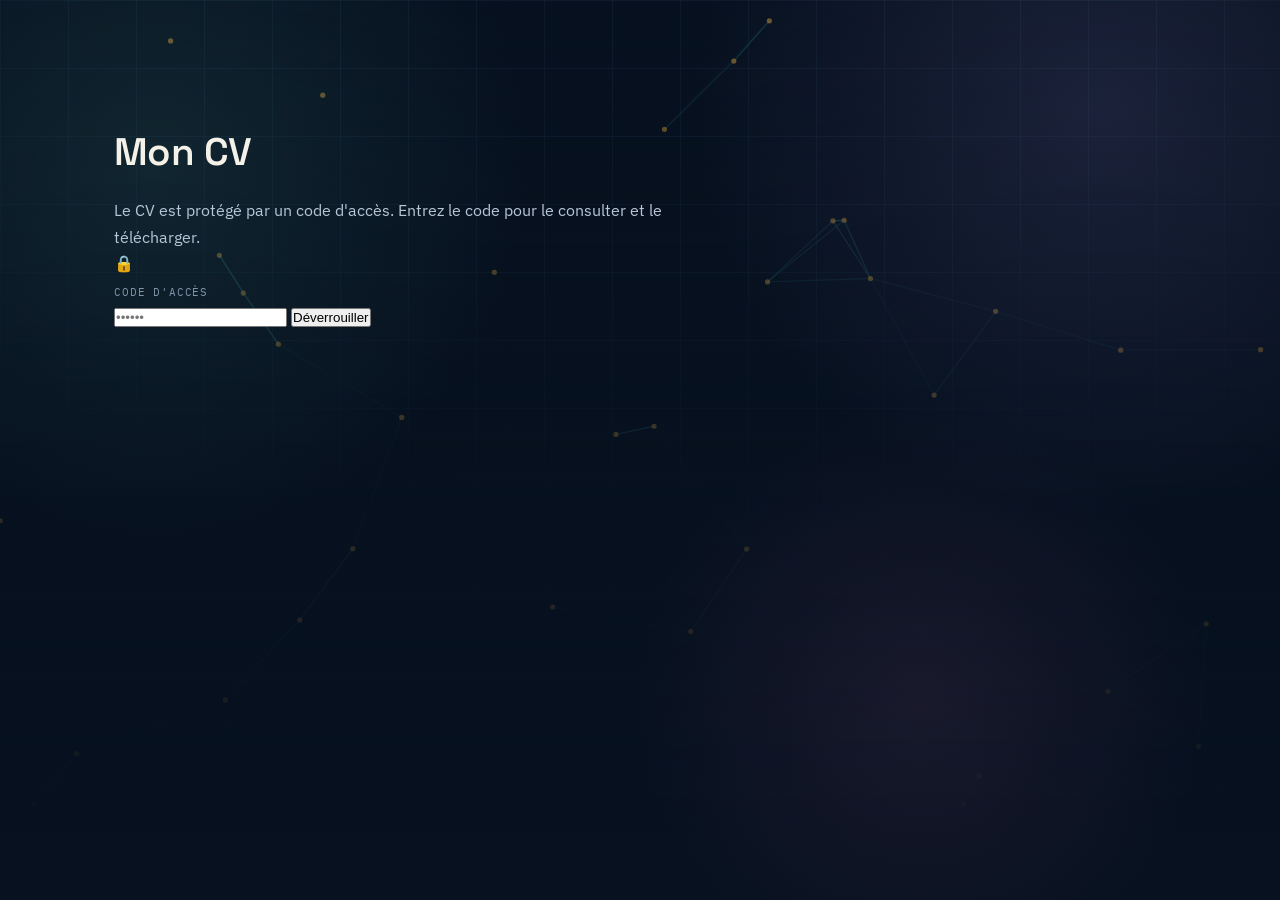
==== commit 4f5e9a7f: "Update cv.html" ====
--- a/cv.html
+++ b/cv.html
@@ -16,23 +16,8 @@
 <div class="bg-grid"></div>
 <div class="bg-vignette"></div>
 
-<header class="topnav">
-  <a class="brand" href="index.html">Youssef<span>.</span>Meftah</a>
-  <nav class="topnav-links">
-    <a class="nav-link" href="index.html">Accueil</a>
-    <a class="nav-link" href="formation.html">Formation</a>
-    <a class="nav-link" href="competences.html">Compétences</a>
-    <a class="nav-link" href="projet.html">Projet</a>
-    <a class="nav-link" href="veille.html">Veille</a>
-    <a class="nav-link" href="experience.html">Expérience</a>
-    <a class="nav-link" href="contact.html">Contact</a>
-    <a class="nav-link active" href="cv.html">CV <span class="lock-ico">&#128274;</span></a>
-  </nav>
-</header>
-
-<main>
+<main style="padding-top:0;">
   <section id="cv">
-    <div class="section-tag">07 — Curriculum Vitae</div>
     <h2 style="font-size:clamp(1.8rem,3vw,2.6rem)">Mon CV</h2>
     <p style="color:var(--paper-dim); max-width:560px; margin-top:14px;">Le CV est protégé par un code d'accès. Entrez le code pour le consulter et le télécharger.</p>
 
